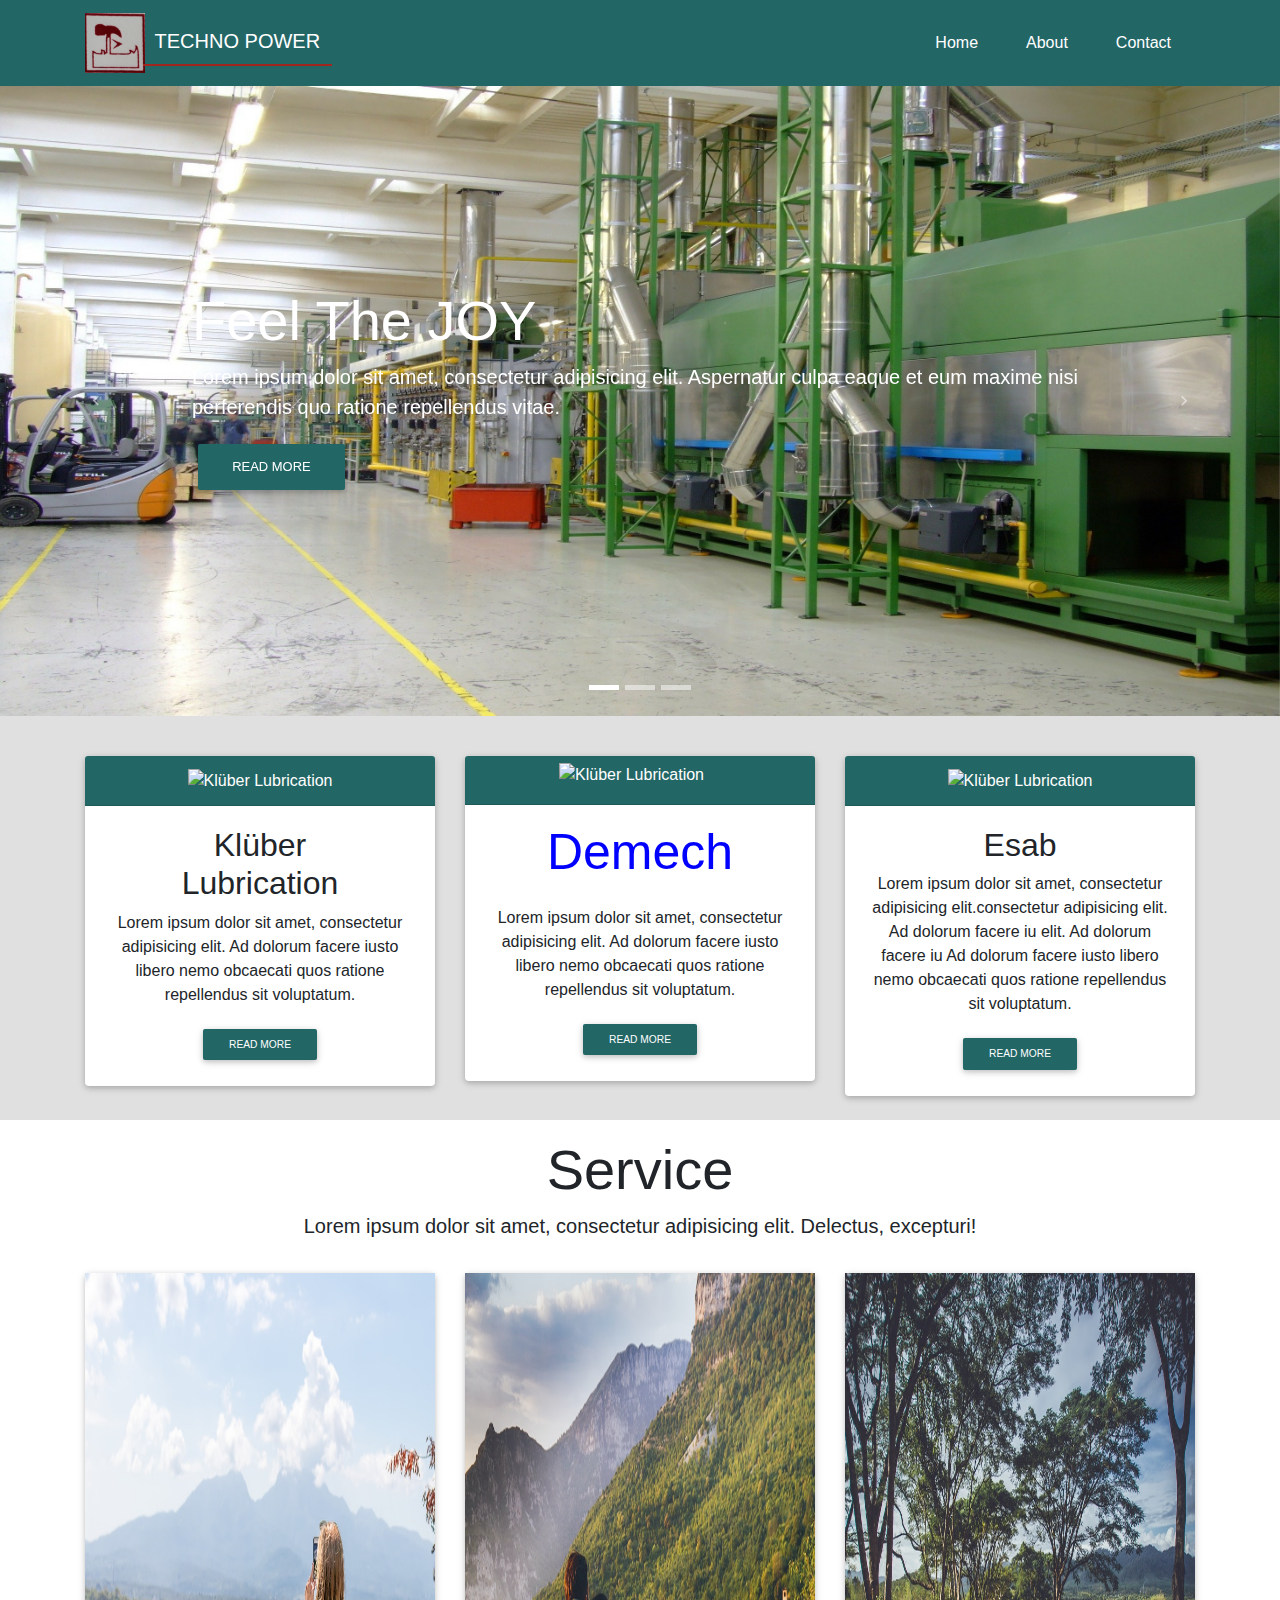
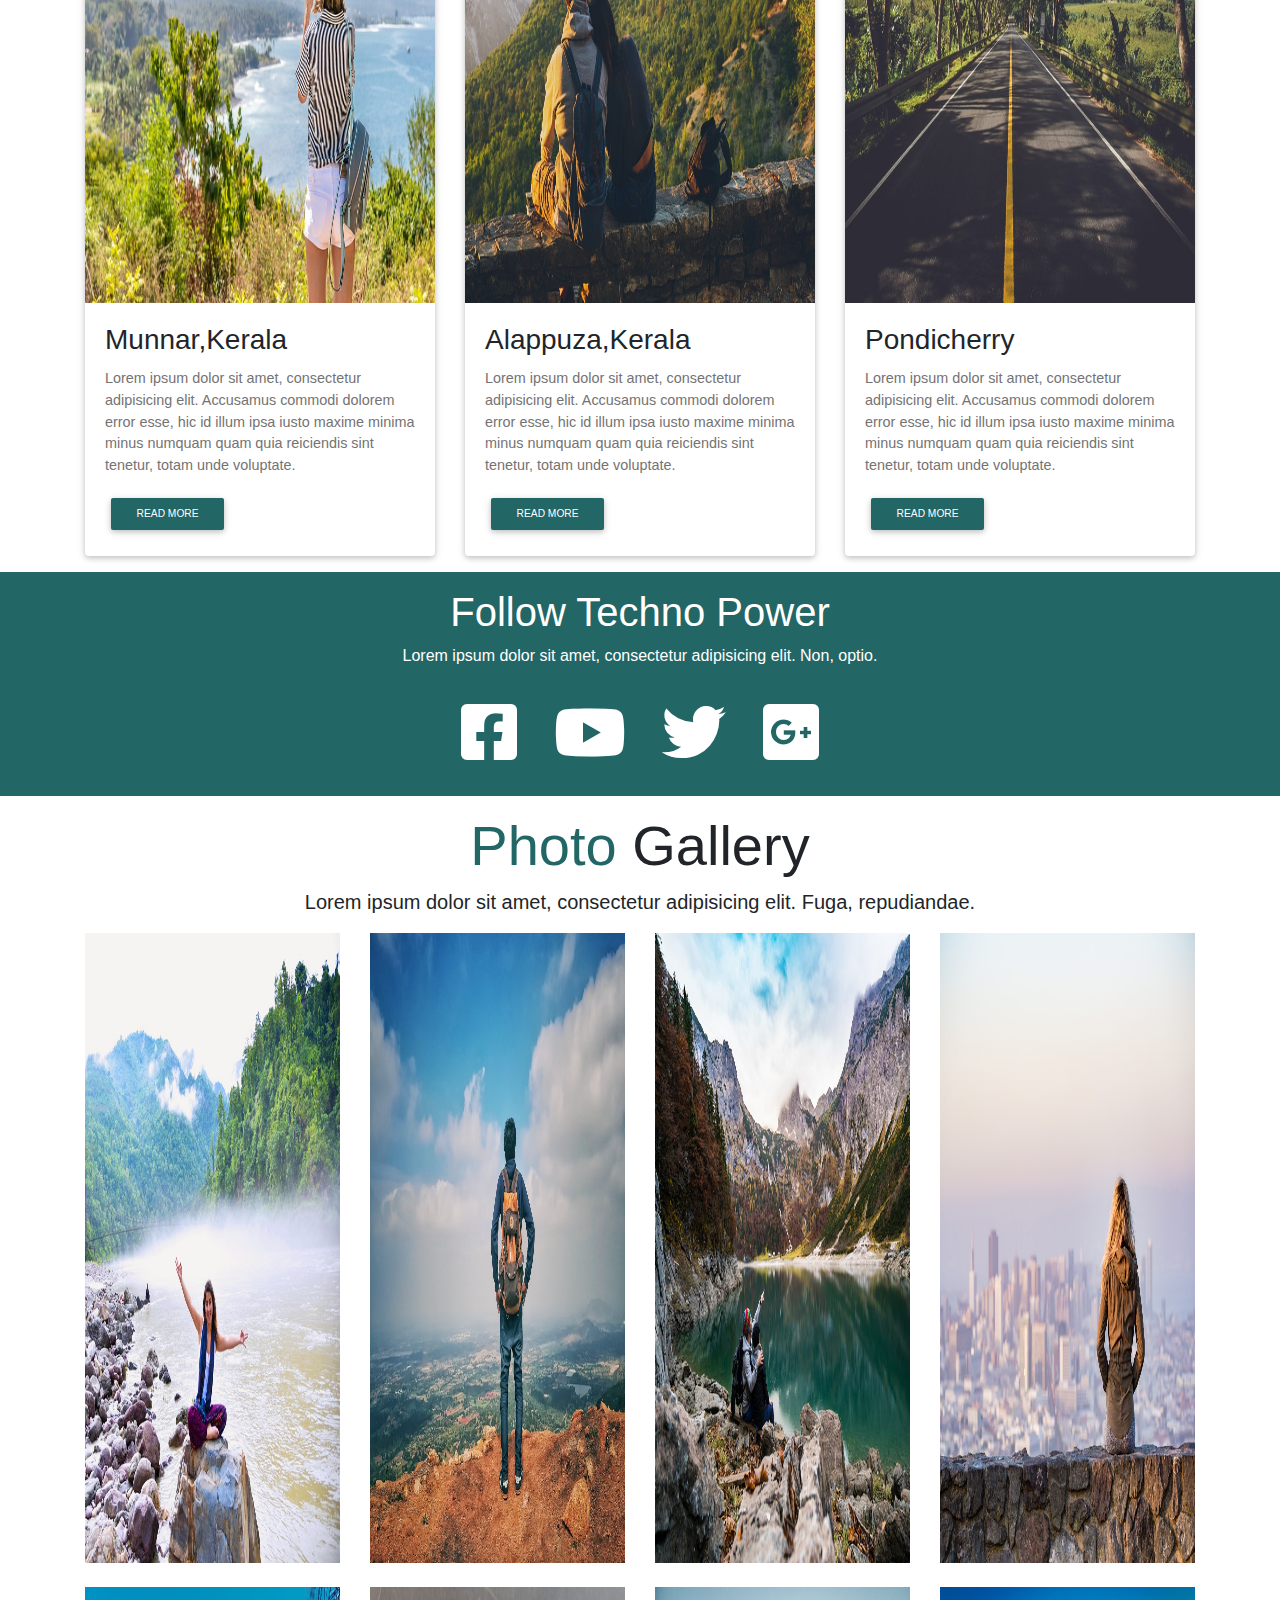
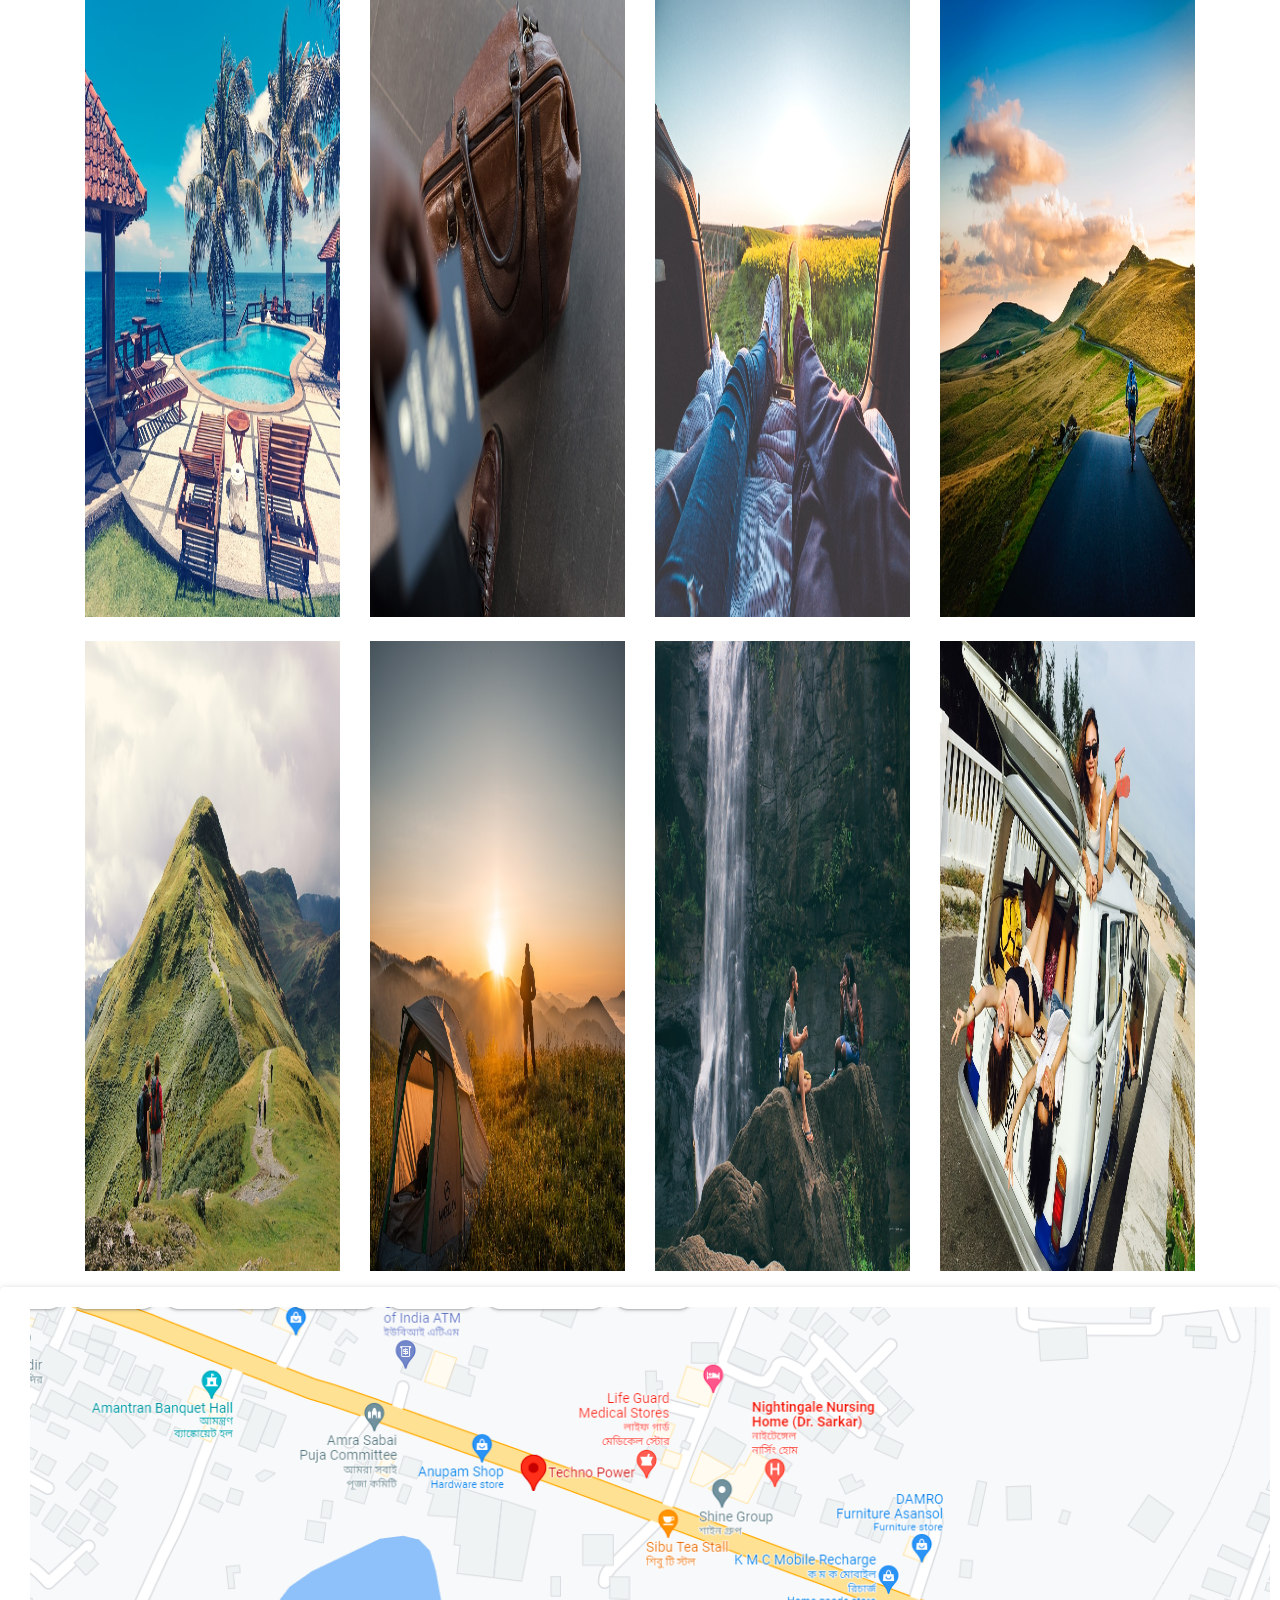
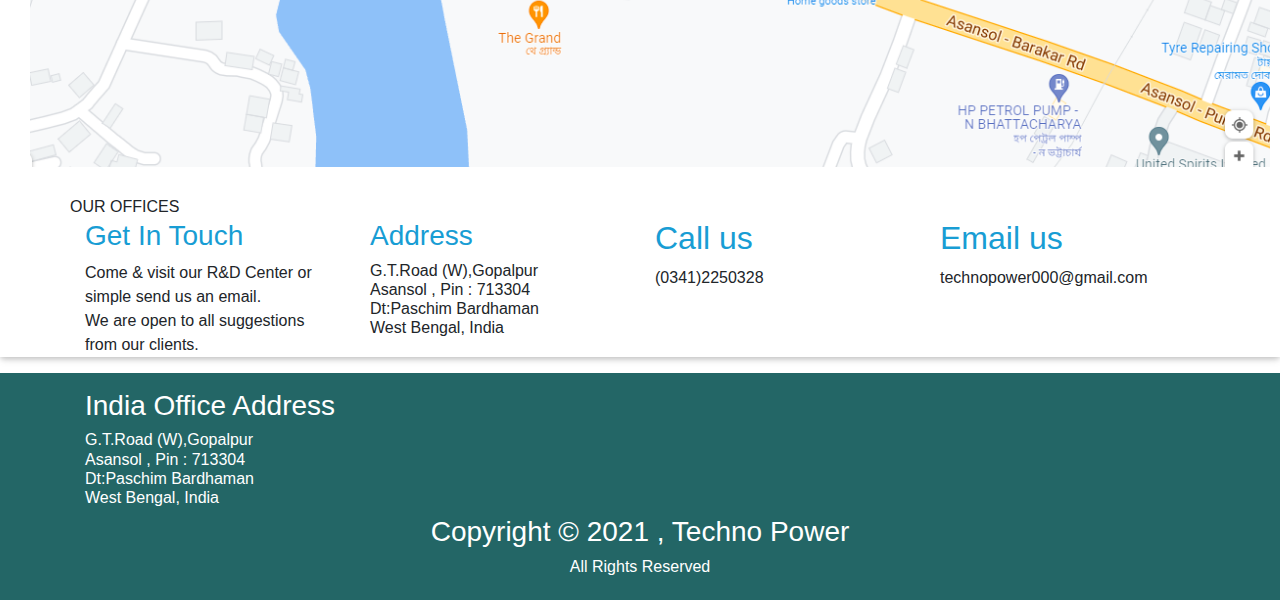
==== Travel_Yari/index.html @ 86ab818c "responsiveness" ====
<!doctype html>
<html lang="en">

<head>
    <meta charset="UTF-8">
    <meta name="viewport"
        content="width=device-width, user-scalable=no, initial-scale=1.0, maximum-scale=1.0, minimum-scale=1.0">
    <meta http-equiv="X-UA-Compatible" content="ie=edge">
    <!-- Bootstrap CSS Files -->
    <link rel="stylesheet" href="https://use.fontawesome.com/releases/v5.8.1/css/all.css">
    <link rel="stylesheet" href="bootstrap/css/font-awesome-5.8.1.css">
    <link rel="stylesheet" href="bootstrap/css/bootstrap.css">
    <link rel="stylesheet" href="bootstrap/css/mdb.css">
    <link rel="stylesheet" href="bootstrap/css/style.css">
    <title>Techno Power</title>
</head>

<body>

    <!-- Main Navbar -->
    <nav class="navbar navbar-expand-sm navbar-dark bg-teal">
        <div class="container">
             <a href="index.html" class="navbar-brand"  >
                <img src="images/LOGO1.jpg"  class="login"  style="height:60px;width:60px;" />
                <!-- <i class="fa fa-plane-departure"></i> --><spann class="inside" >  TECHNO POWER</span> </a> 

                <!-- <a href="#"  title="Login"  ><img src="images/LOGO.jpg"  class="login"  style="height:60px;width:350px;" /></a> -->
            <button class="navbar-toggler" data-toggle="collapse" data-target="#travel-navbar">
                <span class="navbar-toggler-icon"></span>
            </button>

            <div class="collapse navbar-collapse" id="travel-navbar">
                <ul class="navbar-nav ml-auto">
                    <li class="nav-item px-3">
                        <a href="index.html" class="nav-link">Home</a>
                    </li>
                    <li class="nav-item px-3">
                        <a href="aboutus/aboutus.html" class="nav-link">About</a>
                    </li>
                    <!-- <li class="nav-item px-3">
                        <a href="#places" class="nav-link">Visiting Spots</a>
                    </li>
                    <li class="nav-item px-3">
                        <a href="#gallery" class="nav-link">Gallery</a>
                    </li> -->
                    <li class="nav-item px-3">
                        <a href="contactus/contact.html" class="nav-link">Contact</a>
                    </li>
                </ul>
            </div>
        </div>
    </nav>

    <!-- Slider Section -->
    <section>
        <div class="carousel slide" id="travel-slider" data-ride="carousel">
            <ol class="carousel-indicators">
                <li data-target="#travel-slider" data-slide-to="0" class="active"></li>
                <li data-target="#travel-slider" data-slide-to="1"></li>
                <li data-target="#travel-slider" data-slide-to="2"></li>
            </ol>
            <div class="carousel-inner">
                <div class="carousel-item active" style="height:70vh;">
                    <img src="images/company-ge2e294724_1920.jpg" alt="" class=" img-fluid w-100">
                    <div class="carousel-caption text-left animated zoomIn delay-1s">
                        <h5 class="display-4">Feel The JOY</h5>
                        <p class="lead">Lorem ipsum dolor sit amet, consectetur adipisicing elit. Aspernatur culpa eaque
                            et eum maxime nisi perferendis quo ratione repellendus vitae.</p>
                        <button class="btn btn-teal">Read More</button>
                    </div>
                </div>
                <div class="carousel-item" style="height:70vh;">
                    <img src="images/digitization-gf3dc7e19a_1920.jpg" alt="" class="img-fluid w-100">
                    <div class="carousel-caption text-right animated zoomIn delay-1s">
                        <h5 class="display-4">Ultimate Destination</h5>
                        <p class="lead">Lorem ipsum dolor sit amet, consectetur adipisicing elit. Aspernatur culpa eaque
                            et eum maxime nisi perferendis quo ratione repellendus vitae.</p>
                        <button class="btn btn-teal">Read More</button>
                    </div>
                </div>
                <div class="carousel-item" style="height:70vh;">
                    <img src="images/the-laser-cuts-g1ea7061e3_1920.jpg" alt="" class="img-fluid w-100">
                    <div class="carousel-caption text-left animated zoomIn delay-1s">
                        <h5 class="display-4">Be Relaxed in Nature</h5>
                        <p class="lead">Lorem ipsum dolor sit amet, consectetur adipisicing elit. Aspernatur culpa eaque
                            et eum maxime nisi perferendis quo ratione repellendus vitae.</p>
                        <button class="btn btn-teal">Read More</button>
                    </div>
                </div>
            </div>
            <a class="carousel-control-prev" href="#travel-slider" role="button" data-slide="prev">
                <span class="carousel-control-prev-icon" aria-hidden="true"></span>
                <span class="sr-only">Previous</span>
            </a>
            <a class="carousel-control-next" href="#travel-slider" role="button" data-slide="next">
                <span class="carousel-control-next-icon" aria-hidden="true"></span>
                <span class="sr-only">Next</span>
            </a>
        </div>
    </section>

    <!-- Search Section -->
    <!-- <section id="search" class="p-3 bg-teal text-white">
        <div class="container">
            <div class="row">
                <div class="col">
                    <h5 class="display-4">Search Your Destination</h5>
                    <p class="lead">Lorem ipsum dolor sit amet, consectetur adipisicing elit. At dolorum eaque magnam molestiae nostrum officiis pariatur placeat quibusdam totam voluptatem!</p>
                    <div class="row">
                        <div class="col-md-6">
                            <form>
                                <div class="form-group">
                                    <input type="search" class="form-control" placeholder="Paris">
                                </div>
                            </form>
                        </div>
                    </div>
                </div>
            </div>
        </div>
    </section> -->
    <section class="bg-light p-4">
        <div class="container">
            <div class="row">
                <div class="col-md-4">
                    <div class="card text-center mt-3 ">

                        <div class="card-header bg-teal text-white "><img src="/images/klueber-logo.4f62eb15.svg"
                                alt="Klüber Lubrication" style="height: 100px;width: 100px;"></div>
                        <div class="card-body">

                            <p class="h2">Klüber<br>Lubrication</p>
                            <p>Lorem ipsum dolor sit amet, consectetur adipisicing elit. Ad dolorum facere iusto libero
                                nemo obcaecati quos ratione repellendus sit voluptatum.</p>
                            <button class="btn btn-teal btn-sm">Read More</button>
                        </div>
                    </div>
                </div>
                <div class="col-md-4">
                    <div class="card text-center mt-3">
                        <div class="card-header bg-teal text-white "><img src="/images/Demech-chemical-logo.png"
                                alt="Klüber Lubrication" style="height: 123px;
                            margin-top:-11px;
                            margin-left: -17px;
                            width: 100%;"></div>

                        <div class="card-body" style="margin-top: -10px;">

                            <p style="font-size: 50px;color: blue;">Demech </p>
                            <p>Lorem ipsum dolor sit amet, consectetur adipisicing elit. Ad dolorum facere iusto libero
                                nemo obcaecati quos ratione repellendus sit voluptatum.</p>

                            <a href='https://ide.geeksforgeeks.org/'>
                                <button class="btn btn-teal btn-sm">Read More</button>
                        </div>

                        </a>




                    </div>
                </div>
                <div class="col-md-4">
                    <div class="card text-center mt-3">
                        <div class="card-header bg-teal text-white "><img src="/images/logo-esab-header.png"
                                alt="Klüber Lubrication" style="height: 100px;width: 100px;"></div>

                        <div class="card-body">

                            <p class="h2">Esab</p>
                            <p>Lorem ipsum dolor sit amet, consectetur adipisicing elit.consectetur adipisicing elit. Ad
                                dolorum facere iu elit. Ad dolorum facere iu Ad dolorum facere iusto libero nemo
                                obcaecati quos ratione repellendus sit voluptatum.</p>
                            <button class="btn btn-teal btn-sm">Read More</button>
                        </div>
                    </div>
                </div>
            </div>
        </div>
    </section>

    <!-- Popular Places -->
    <section id="places" class="p-3">
        <div class="container">
            <div class="row text-center">
                <div class="col">
                    <h5 class="display-4">
                        <span></span> Service
                    </h5>
                    <p class="lead">Lorem ipsum dolor sit amet, consectetur adipisicing elit. Delectus, excepturi!</p>
                </div>
            </div>
            <div class="row">
                <div class="col-md-4">
                    <div class="card mt-3">
                        <img src="images/card_1.jpg" class="img-fluid" alt="">
                        <div class="card-body">
                            <h3 class="card-title">Munnar,Kerala</h3>
                            <p class="card-text">Lorem ipsum dolor sit amet, consectetur adipisicing elit. Accusamus
                                commodi dolorem error esse, hic id illum ipsa iusto maxime minima minus numquam quam
                                quia reiciendis sint tenetur, totam unde voluptate.</p>
                            <button class="btn btn-teal btn-sm">Read More</button>
                        </div>
                    </div>
                </div>
                <div class="col-md-4">
                    <div class="card mt-3">
                        <img src="images/card_2.jpg" class="img-fluid" alt="">
                        <div class="card-body">
                            <h3 class="card-title">Alappuza,Kerala</h3>
                            <p class="card-text">Lorem ipsum dolor sit amet, consectetur adipisicing elit. Accusamus
                                commodi dolorem error esse, hic id illum ipsa iusto maxime minima minus numquam quam
                                quia reiciendis sint tenetur, totam unde voluptate.</p>
                            <button class="btn btn-teal btn-sm">Read More</button>
                        </div>
                    </div>
                </div>
                <div class="col-md-4">
                    <div class="card mt-3">
                        <img src="images/card_3.jpg" class="img-fluid" alt="">
                        <div class="card-body">
                            <h3 class="card-title">Pondicherry</h3>
                            <p class="card-text">Lorem ipsum dolor sit amet, consectetur adipisicing elit. Accusamus
                                commodi dolorem error esse, hic id illum ipsa iusto maxime minima minus numquam quam
                                quia reiciendis sint tenetur, totam unde voluptate.</p>
                            <button class="btn btn-teal btn-sm">Read More</button>
                        </div>
                    </div>
                </div>
            </div>
            <!-- <div class="row mt-3">
                <div class="col text-center">
                    <button class="btn btn-dark btn-lg">
                        <i class="fa fa-play mr-2"></i> Start Booking
                    </button>
                </div>
            </div> -->
        </div>
    </section>

    <!-- Social Icons -->
    <section class="p-3 bg-teal text-white text-center">
        <div class="container">
            <div class="row">
                <div class="col">
                    <h1>Follow Techno Power</h1>
                    <p>Lorem ipsum dolor sit amet, consectetur adipisicing elit. Non, optio.</p>
                    <i class="fab fa-facebook-square fa-4x m-3"></i>
                    <i class="fab fa-youtube fa-4x m-3"></i>
                    <i class="fab fa-twitter fa-4x m-3"></i>
                    <i class="fab fa-google-plus-square fa-4x m-3"></i>
                </div>
            </div>
        </div>
    </section>

    <!-- Gallery Section -->
    <section id="gallery" class="p-3">
        <div class="container">
            <div class="row text-center">
                <div class="col">
                    <h5 class="display-4">
                        <span class="text-teal">Photo</span> Gallery
                    </h5>
                    <p class="lead">Lorem ipsum dolor sit amet, consectetur adipisicing elit. Fuga, repudiandae.</p>
                </div>
            </div>
            <div class="row">
                <div class="col-md-3">
                    <img src="images/gallery_1.jpg" class="img-fluid" alt="">
                </div>
                <div class="col-md-3">
                    <img src="images/gallery_2.jpg" class="img-fluid" alt="">
                </div>
                <div class="col-md-3">
                    <img src="images/gallery_3.jpg" class="img-fluid" alt="">
                </div>
                <div class="col-md-3">
                    <img src="images/gallery_4.jpg" class="img-fluid" alt="">
                </div>
            </div>
            <div class="row mt-4">
                <div class="col-md-3">
                    <img src="images/gallery_5.jpg" class="img-fluid" alt="">
                </div>
                <div class="col-md-3">
                    <img src="images/gallery_6.jpg" class="img-fluid" alt="">
                </div>
                <div class="col-md-3">
                    <img src="images/gallery_7.jpg" class="img-fluid" alt="">
                </div>
                <div class="col-md-3">
                    <img src="images/gallery_8.jpg" class="img-fluid" alt="">
                </div>
            </div>
            <div class="row mt-4">
                <div class="col-md-3">
                    <img src="images/gallery_9.jpg" class="img-fluid" alt="">
                </div>
                <div class="col-md-3">
                    <img src="images/gallery_10.jpg" class="img-fluid" alt="">
                </div>
                <div class="col-md-3">
                    <img src="images/gallery_11.jpg" class="img-fluid" alt="">
                </div>
                <div class="col-md-3">
                    <img src="images/gallery_12.jpg" class="img-fluid" alt="">
                </div>
            </div>
        </div>
    </section>

    <!-- Contact Section -->
    <section id="contact" class="">
        <div class="container-fluid">
            <div class="row">

                <div class="card ">
                    <div class="card-body  text-center text-white">
                        <a href="https://goo.gl/maps/HJmSUpwP5rfKTjWS9" target="_blank" title="wen-map">
                            <img src="images/upmap.png" alt="" style="width: 100%;height:auto;margin-left: 10px;">
                        </a>
                    </div>
                     <div style="background-color: white;width: 100%;">
                      <div class="container">
                            <div class="row mt-2">
                                OUR OFFICES
                            </div>
                            <div class="row">
                                <div class="col-md-3">
                                    <h3 style="color: #189dd4;">Get In Touch</h3>
                                    Come & visit our R&D Center or simple send us an email.<br> We are open to all
                                    suggestions from our clients.
                                </div>
                                <div class="col-md-3">
                                  <h3 style="color: #189dd4;"> Address</h3>
                                    <h6>G.T.Road (W),Gopalpur<br>Asansol , Pin : 713304<br>Dt:Paschim Bardhaman<br>West
                                        Bengal, India
                                    </h6>
                                </div>
                                <div class="col-md-3">
                                    <h2 style="color: #189dd4;">Call us</h2>
                                    (0341)2250328
                                </div>
                                <div class="col-md-3">
                                    <h2 style="color: #189dd4;"> Email us</h2>
                                    technopower000@gmail.com
                                </div>
                            </div>
                        </div>
                    </div>
                </div>
                <!-- <ul class="list-group">
                        <li class="list-group-item">
                            <h3>Location</h3>
                        </li>
                        <li class="list-group-item">
                            Travel Yari Pvt Ltd
                        </li>
                        <li class="list-group-item">
                            Jubilee Hills , Hyderabad
                        </li>
                        <li class="list-group-item">
                            Telangana , India
                        </li>
                    </ul> -->

                <!-- <div class="col-md-6">
                    <div class="card mt-3">
                        <div class="card-header bg-teal text-white text-center">
                            <h3>Contact Us</h3>
                        </div>
                        <div class="card-body bg-light">
                            <form>
                                <div class="form-group">
                                    <input type="text" class="form-control" placeholder="Name">
                                </div>
                                <div class="form-group">
                                    <input type="email" class="form-control" placeholder="Email">
                                </div>
                                <div class="form-group">
                                    <input type="number" class="form-control" placeholder="Mobile Number">
                                </div>
                                <div class="form-group">
                                    <input type="text" class="form-control" placeholder="Loved Destination">
                                </div>
                                <div class="form-group">
                                    <textarea class="form-control" rows="5" placeholder="Your Description"></textarea>
                                </div>
                            </form>
                        </div>
                    </div>
                </div> -->
            </div>
        </div>
    </section>

    <!-- Main Footer -->
    <footer class="p-3 mt-3 bg-teal text-white text-center">
        <div class="container">
            <div class="row text-left">
                <div class="col">
                    <h3>India Office Address</h3>
                    <h6>G.T.Road (W),Gopalpur<br>Asansol , Pin : 713304<br>Dt:Paschim Bardhaman<br>West Bengal, India
                    </h6>
                </div>
            </div>
            <div class="row">
                <div class="col">
                    <h3 class="companyId">Copyright &copy; 2021 , Techno Power</h3>
                    <h6>All Rights Reserved</h6>
                </div>
            </div>
        </div>
    </footer>

    <!-- Bootstrap Js files -->
    <script src="bootstrap/js/jquery.js"></script>
    <script src="bootstrap/js/popper.min.js"></script>
    <script src="bootstrap/js/bootstrap.js"></script>
    <script src="bootstrap/js/mdb.js"></script>
    <script>
        $('.carousel').carousel({
            interval: 3000,
            pause: 'hover'
        });
    </script>
</body>

</html>
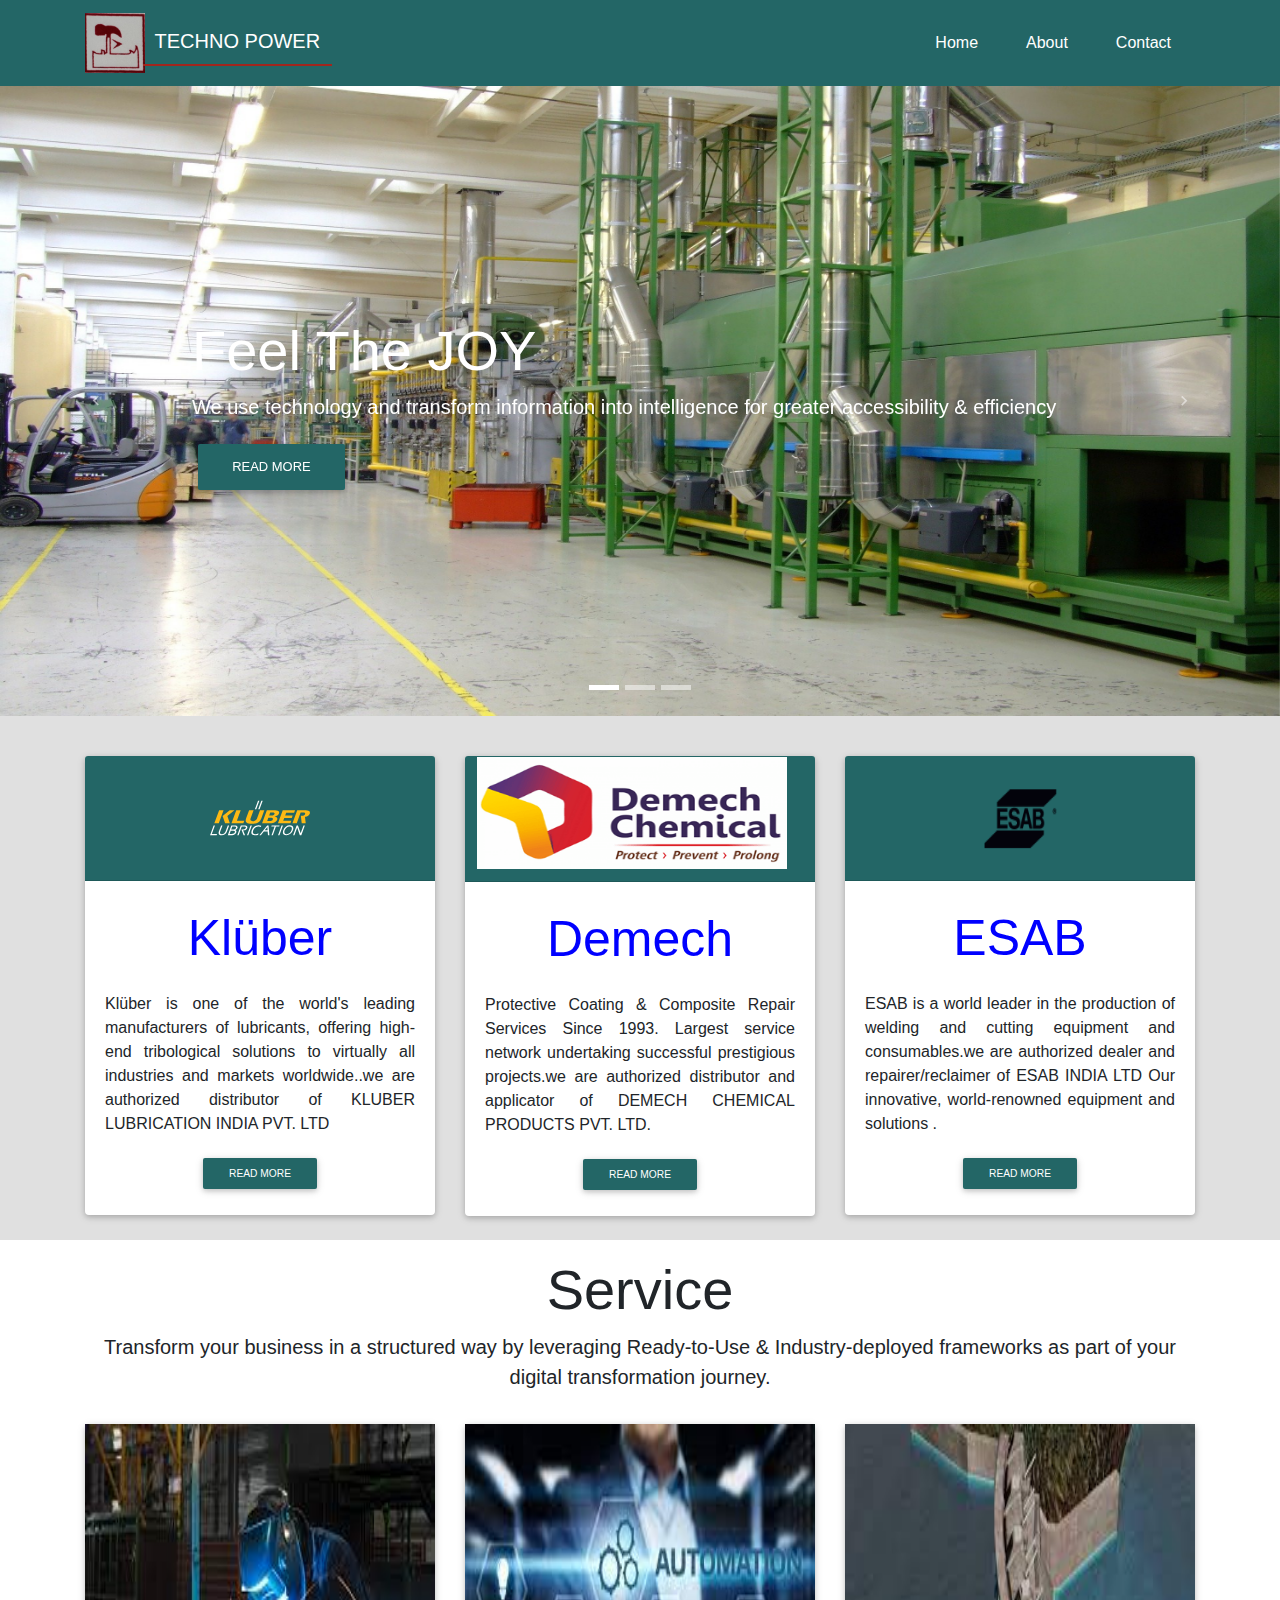
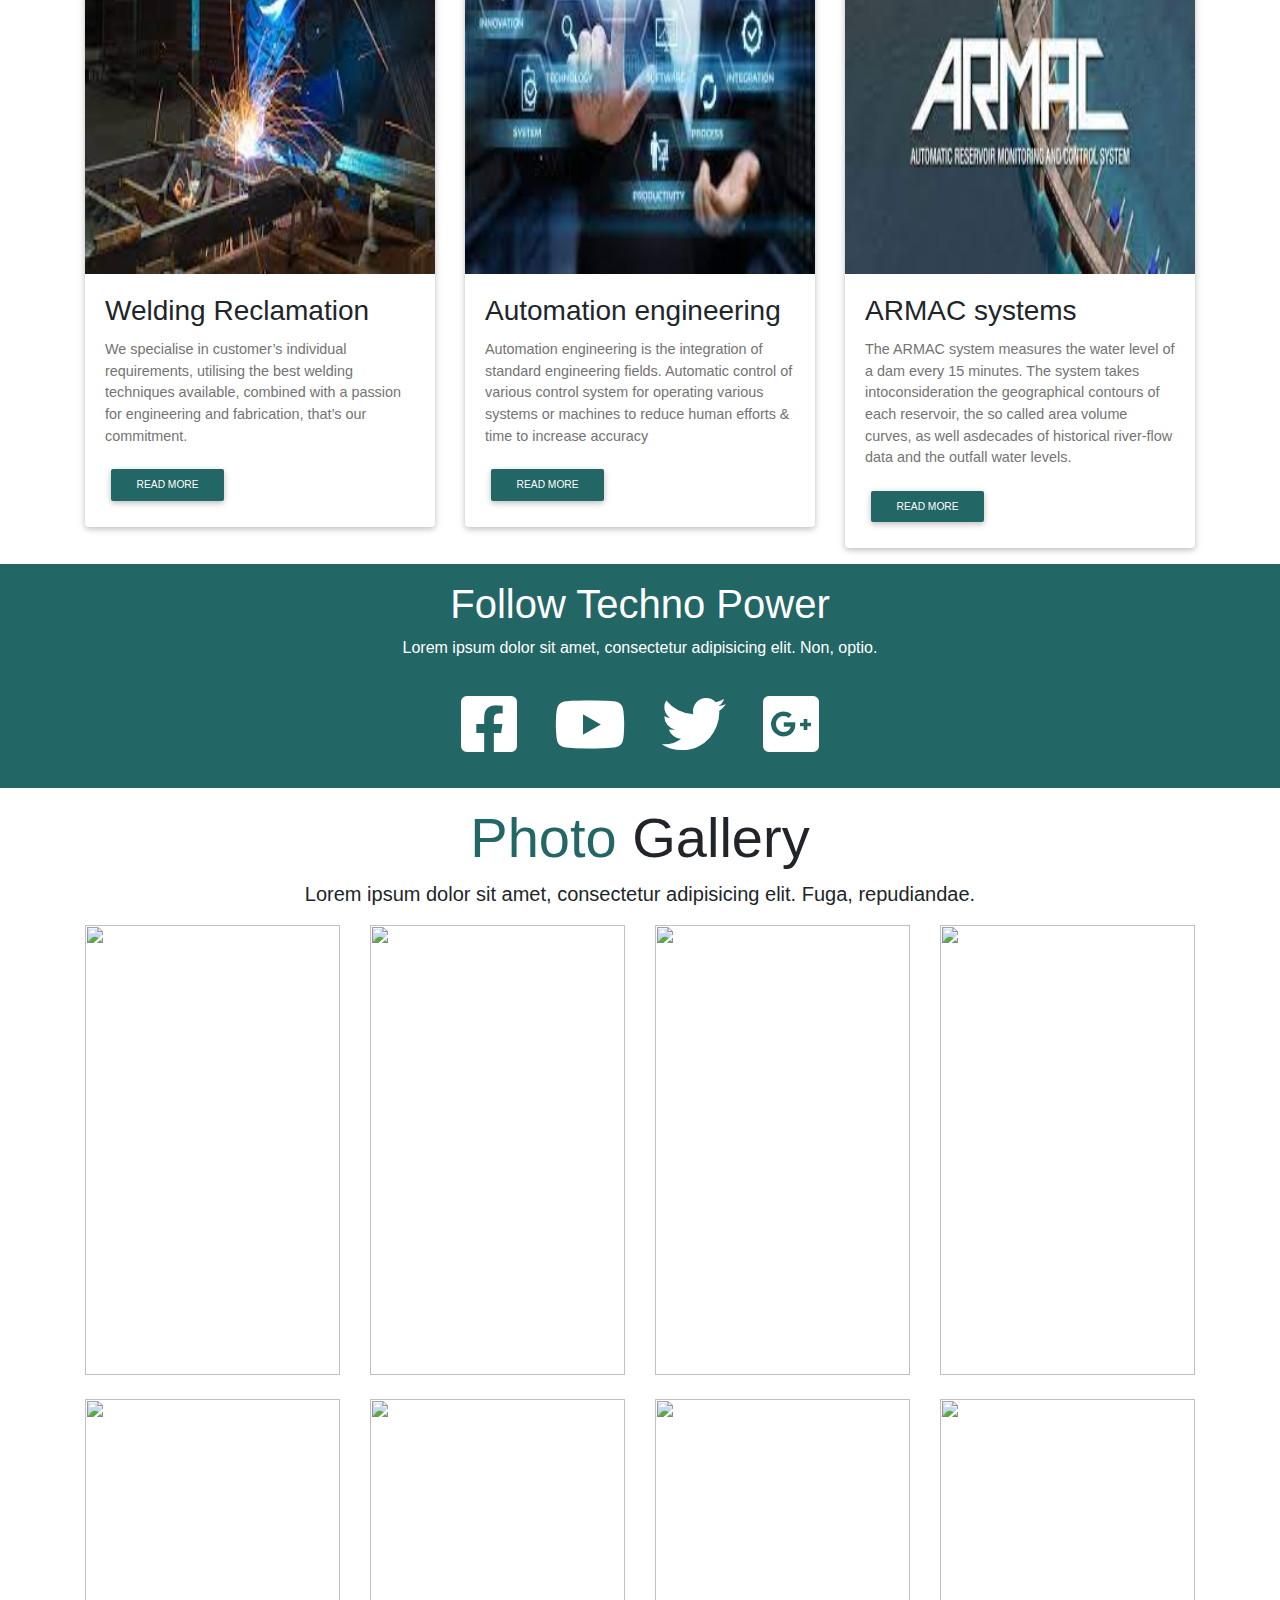
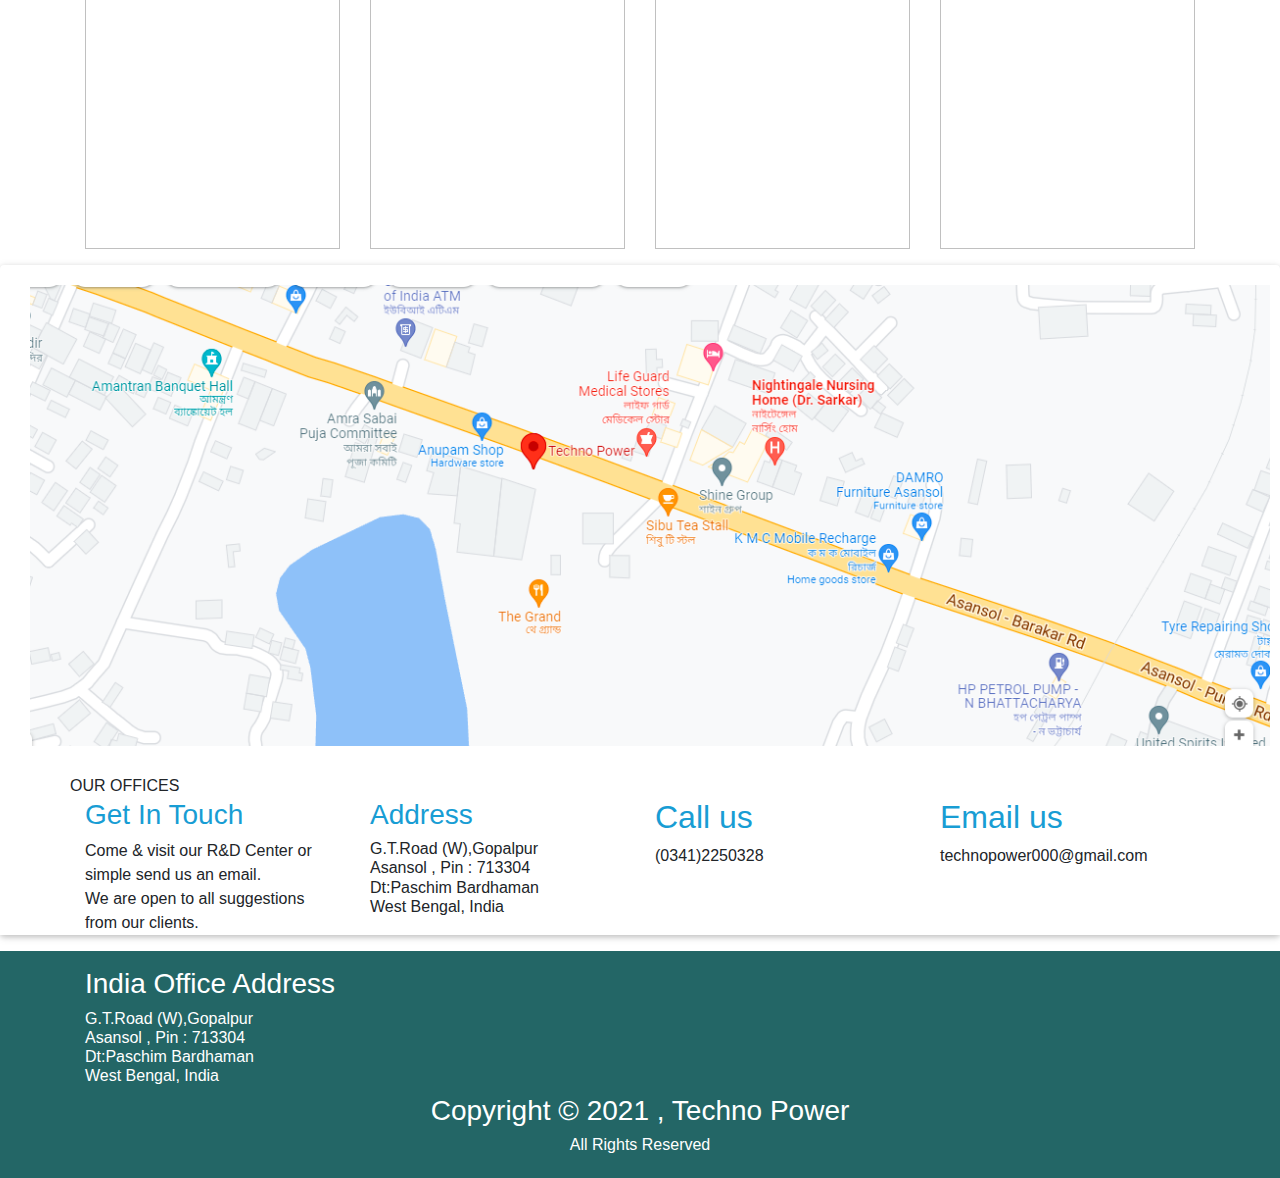
==== commit bbbac4a7: "responsiveness" ====
--- a/Travel_Yari/index.html
+++ b/Travel_Yari/index.html
@@ -64,8 +64,7 @@
                     <img src="images/company-ge2e294724_1920.jpg" alt="" class=" img-fluid w-100">
                     <div class="carousel-caption text-left animated zoomIn delay-1s">
                         <h5 class="display-4">Feel The JOY</h5>
-                        <p class="lead">Lorem ipsum dolor sit amet, consectetur adipisicing elit. Aspernatur culpa eaque
-                            et eum maxime nisi perferendis quo ratione repellendus vitae.</p>
+                        <p class="lead">We use technology and transform information into intelligence for greater accessibility & efficiency</p>
                         <button class="btn btn-teal">Read More</button>
                     </div>
                 </div>
@@ -73,8 +72,7 @@
                     <img src="images/digitization-gf3dc7e19a_1920.jpg" alt="" class="img-fluid w-100">
                     <div class="carousel-caption text-right animated zoomIn delay-1s">
                         <h5 class="display-4">Ultimate Destination</h5>
-                        <p class="lead">Lorem ipsum dolor sit amet, consectetur adipisicing elit. Aspernatur culpa eaque
-                            et eum maxime nisi perferendis quo ratione repellendus vitae.</p>
+                        <p class="lead">We use technology and transform information into intelligence for greater accessibility & efficiency</p>
                         <button class="btn btn-teal">Read More</button>
                     </div>
                 </div>
@@ -82,8 +80,7 @@
                     <img src="images/the-laser-cuts-g1ea7061e3_1920.jpg" alt="" class="img-fluid w-100">
                     <div class="carousel-caption text-left animated zoomIn delay-1s">
                         <h5 class="display-4">Be Relaxed in Nature</h5>
-                        <p class="lead">Lorem ipsum dolor sit amet, consectetur adipisicing elit. Aspernatur culpa eaque
-                            et eum maxime nisi perferendis quo ratione repellendus vitae.</p>
+                        <p class="lead">We use technology and transform information into intelligence for greater accessibility & efficiency</p>
                         <button class="btn btn-teal">Read More</button>
                     </div>
                 </div>
@@ -125,55 +122,48 @@
                 <div class="col-md-4">
                     <div class="card text-center mt-3 ">
 
-                        <div class="card-header bg-teal text-white "><img src="/images/klueber-logo.4f62eb15.svg"
+                        <div class="card-header bg-teal text-white "><img src="images/klueber-logo.4f62eb15.svg"
                                 alt="Klüber Lubrication" style="height: 100px;width: 100px;"></div>
-                        <div class="card-body">
-
-                            <p class="h2">Klüber<br>Lubrication</p>
-                            <p>Lorem ipsum dolor sit amet, consectetur adipisicing elit. Ad dolorum facere iusto libero
-                                nemo obcaecati quos ratione repellendus sit voluptatum.</p>
-                            <button class="btn btn-teal btn-sm">Read More</button>
-                        </div>
+                                <div class="card-body" style="margin-top: 0px;">
+                                    <p style="font-size: 50px;color: blue;">Klüber </p>
+                                    <p style="text-align: justify;">Klüber is one of the world's leading manufacturers of  lubricants, offering high-end tribological solutions to virtually all industries and markets worldwide..we are authorized distributor of KLUBER LUBRICATION INDIA PVT. LTD </p>
+                                 <a href='https://www.klueber.com/in/en/'>
+                                        <button class="btn btn-teal btn-sm">Read More</button>
+                                </div>
+                                </a>
                     </div>
                 </div>
                 <div class="col-md-4">
                     <div class="card text-center mt-3">
-                        <div class="card-header bg-teal text-white "><img src="/images/Demech-chemical-logo.png"
-                                alt="Klüber Lubrication" style="height: 123px;
+                        <div class="card-header bg-teal text-white "><img src="images/Demech.png"
+                                alt="Klüber Lubrication" style="height: 112px;
                             margin-top:-11px;
                             margin-left: -17px;
                             width: 100%;"></div>
-
-                        <div class="card-body" style="margin-top: -10px;">
-
+                        <div class="card-body" style="margin-top: 0px;">
                             <p style="font-size: 50px;color: blue;">Demech </p>
-                            <p>Lorem ipsum dolor sit amet, consectetur adipisicing elit. Ad dolorum facere iusto libero
-                                nemo obcaecati quos ratione repellendus sit voluptatum.</p>
-
-                            <a href='https://ide.geeksforgeeks.org/'>
+                            <p style="text-align: justify;">Protective Coating & Composite Repair Services Since 1993.
+                                Largest service network undertaking successful prestigious projects.we are authorized distributor and applicator of DEMECH CHEMICAL PRODUCTS PVT. LTD. 
+                                </p>
+                         <a href='https://www.demechchemical.com/'>
                                 <button class="btn btn-teal btn-sm">Read More</button>
                         </div>
-
                         </a>
-
-
-
-
                     </div>
                 </div>
                 <div class="col-md-4">
                     <div class="card text-center mt-3">
-                        <div class="card-header bg-teal text-white "><img src="/images/logo-esab-header.png"
+                        <div class="card-header bg-teal text-white "><img src="images/logo-esab-header.png"
                                 alt="Klüber Lubrication" style="height: 100px;width: 100px;"></div>
 
-                        <div class="card-body">
-
-                            <p class="h2">Esab</p>
-                            <p>Lorem ipsum dolor sit amet, consectetur adipisicing elit.consectetur adipisicing elit. Ad
-                                dolorum facere iu elit. Ad dolorum facere iu Ad dolorum facere iusto libero nemo
-                                obcaecati quos ratione repellendus sit voluptatum.</p>
-                            <button class="btn btn-teal btn-sm">Read More</button>
-                        </div>
+                                <div class="card-body" style="margin-top: 0px;">
+                                    <p style="font-size: 50px;color: blue;">ESAB </p>
+                                    <p style="text-align: justify;">ESAB is a world leader in the production of welding and cutting equipment and consumables.we are authorized dealer and  repairer/reclaimer of ESAB INDIA LTD
+                                         Our innovative, world-renowned equipment and solutions .</p>
+                                 <a href='https://www.esabindia.com/in/en/index.cfm' alt="">
+                                        <button class="btn btn-teal btn-sm">Read More</button>
+                                </div>
+                                </a>
                     </div>
                 </div>
             </div>
@@ -188,42 +178,36 @@
                     <h5 class="display-4">
                         <span></span> Service
                     </h5>
-                    <p class="lead">Lorem ipsum dolor sit amet, consectetur adipisicing elit. Delectus, excepturi!</p>
+                    <p class="lead">Transform your business in a structured way by leveraging Ready-to-Use & Industry-deployed frameworks as part of your digital transformation journey.</p>
                 </div>
             </div>
             <div class="row">
                 <div class="col-md-4">
                     <div class="card mt-3">
-                        <img src="images/card_1.jpg" class="img-fluid" alt="">
+                        <img src="images/service1.jpg" style="height: 50vh;width: 100%;" alt="">
                         <div class="card-body">
-                            <h3 class="card-title">Munnar,Kerala</h3>
-                            <p class="card-text">Lorem ipsum dolor sit amet, consectetur adipisicing elit. Accusamus
-                                commodi dolorem error esse, hic id illum ipsa iusto maxime minima minus numquam quam
-                                quia reiciendis sint tenetur, totam unde voluptate.</p>
+                            <h3 class="card-title">Welding Reclamation </h3>
+                            <p class="card-text">We specialise in customer’s individual requirements, utilising the best welding techniques available, combined with a passion for engineering and fabrication, that’s our commitment.</p>
                             <button class="btn btn-teal btn-sm">Read More</button>
                         </div>
                     </div>
                 </div>
                 <div class="col-md-4">
                     <div class="card mt-3">
-                        <img src="images/card_2.jpg" class="img-fluid" alt="">
+                        <img src="images/service2.jpg"   style="height: 50vh;width: 100%;" alt="">
                         <div class="card-body">
-                            <h3 class="card-title">Alappuza,Kerala</h3>
-                            <p class="card-text">Lorem ipsum dolor sit amet, consectetur adipisicing elit. Accusamus
-                                commodi dolorem error esse, hic id illum ipsa iusto maxime minima minus numquam quam
-                                quia reiciendis sint tenetur, totam unde voluptate.</p>
+                            <h3 class="card-title">Automation engineering</h3>
+                            <p class="card-text">Automation engineering is the integration of standard engineering fields. Automatic control of various control system for operating various systems or machines to reduce human efforts & time to increase accuracy</p>
                             <button class="btn btn-teal btn-sm">Read More</button>
                         </div>
                     </div>
                 </div>
                 <div class="col-md-4">
                     <div class="card mt-3">
-                        <img src="images/card_3.jpg" class="img-fluid" alt="">
+                        <img src="images/service3.jpg"   style="height: 50vh;width: 100%;" alt="">
                         <div class="card-body">
-                            <h3 class="card-title">Pondicherry</h3>
-                            <p class="card-text">Lorem ipsum dolor sit amet, consectetur adipisicing elit. Accusamus
-                                commodi dolorem error esse, hic id illum ipsa iusto maxime minima minus numquam quam
-                                quia reiciendis sint tenetur, totam unde voluptate.</p>
+                            <h3 class="card-title">ARMAC systems </h3>
+                            <p class="card-text">The ARMAC system measures the water level of a dam every 15 minutes. The system takes intoconsideration the geographical contours of each reservoir, the so called area volume curves, as well asdecades of historical river-flow data and the outfall water levels.</p>
                             <button class="btn btn-teal btn-sm">Read More</button>
                         </div>
                     </div>
@@ -268,33 +252,34 @@
             </div>
             <div class="row">
                 <div class="col-md-3">
-                    <img src="images/gallery_1.jpg" class="img-fluid" alt="">
-                </div>
-                <div class="col-md-3">
-                    <img src="images/gallery_2.jpg" class="img-fluid" alt="">
-                </div>
-                <div class="col-md-3">
-                    <img src="images/gallery_3.jpg" class="img-fluid" alt="">
-                </div>
-                <div class="col-md-3">
-                    <img src="images/gallery_4.jpg" class="img-fluid" alt="">
+                    <img src="images/pic1.jpg" class="img-fluid" style="height: 50vh;width: 100%;"alt="">
+                </div>
+                <div class="col-md-3">
+                    <img src="images/pic2.jpg" class="img-fluid"  style="height: 50vh;width:100%" alt="">
+                </div>
+                <div class="col-md-3">
+                    <img src="images/pic3.jpg" class="img-fluid" style="height: 50vh;width: 100%;"  alt="">
+                </div>
+                <div class="col-md-3">
+                    <img src="images/pic4.jpg" class="img-fluid" style="height: 50vh;width: 100%;"  alt="">
                 </div>
             </div>
             <div class="row mt-4">
                 <div class="col-md-3">
-                    <img src="images/gallery_5.jpg" class="img-fluid" alt="">
-                </div>
-                <div class="col-md-3">
-                    <img src="images/gallery_6.jpg" class="img-fluid" alt="">
-                </div>
-                <div class="col-md-3">
-                    <img src="images/gallery_7.jpg" class="img-fluid" alt="">
-                </div>
-                <div class="col-md-3">
-                    <img src="images/gallery_8.jpg" class="img-fluid" alt="">
-                </div>
-            </div>
-            <div class="row mt-4">
+                    <img src="images/pic5.jpg" class="img-fluid"  style="height: 50vh;width:100%" alt="">
+                </div>
+                <div class="col-md-3">
+                    <img src="images/pic3.jpg" class="img-fluid" style="height: 50vh;width: 100%;"  alt="">
+                </div>
+                <div class="col-md-3">
+                    <img src="images/pic4.jpg" class="img-fluid" style="height: 50vh;width: 100%;"  alt="">
+                </div>
+                <div class="col-md-3">
+                    <img src="images/pic3.jpg" class="img-fluid" style="height: 50vh;width: 100%;"  alt="">
+                </div>
+                
+            </div>
+            <!-- <div class="row mt-4">
                 <div class="col-md-3">
                     <img src="images/gallery_9.jpg" class="img-fluid" alt="">
                 </div>
@@ -307,7 +292,7 @@
                 <div class="col-md-3">
                     <img src="images/gallery_12.jpg" class="img-fluid" alt="">
                 </div>
-            </div>
+            </div> -->
         </div>
     </section>
 
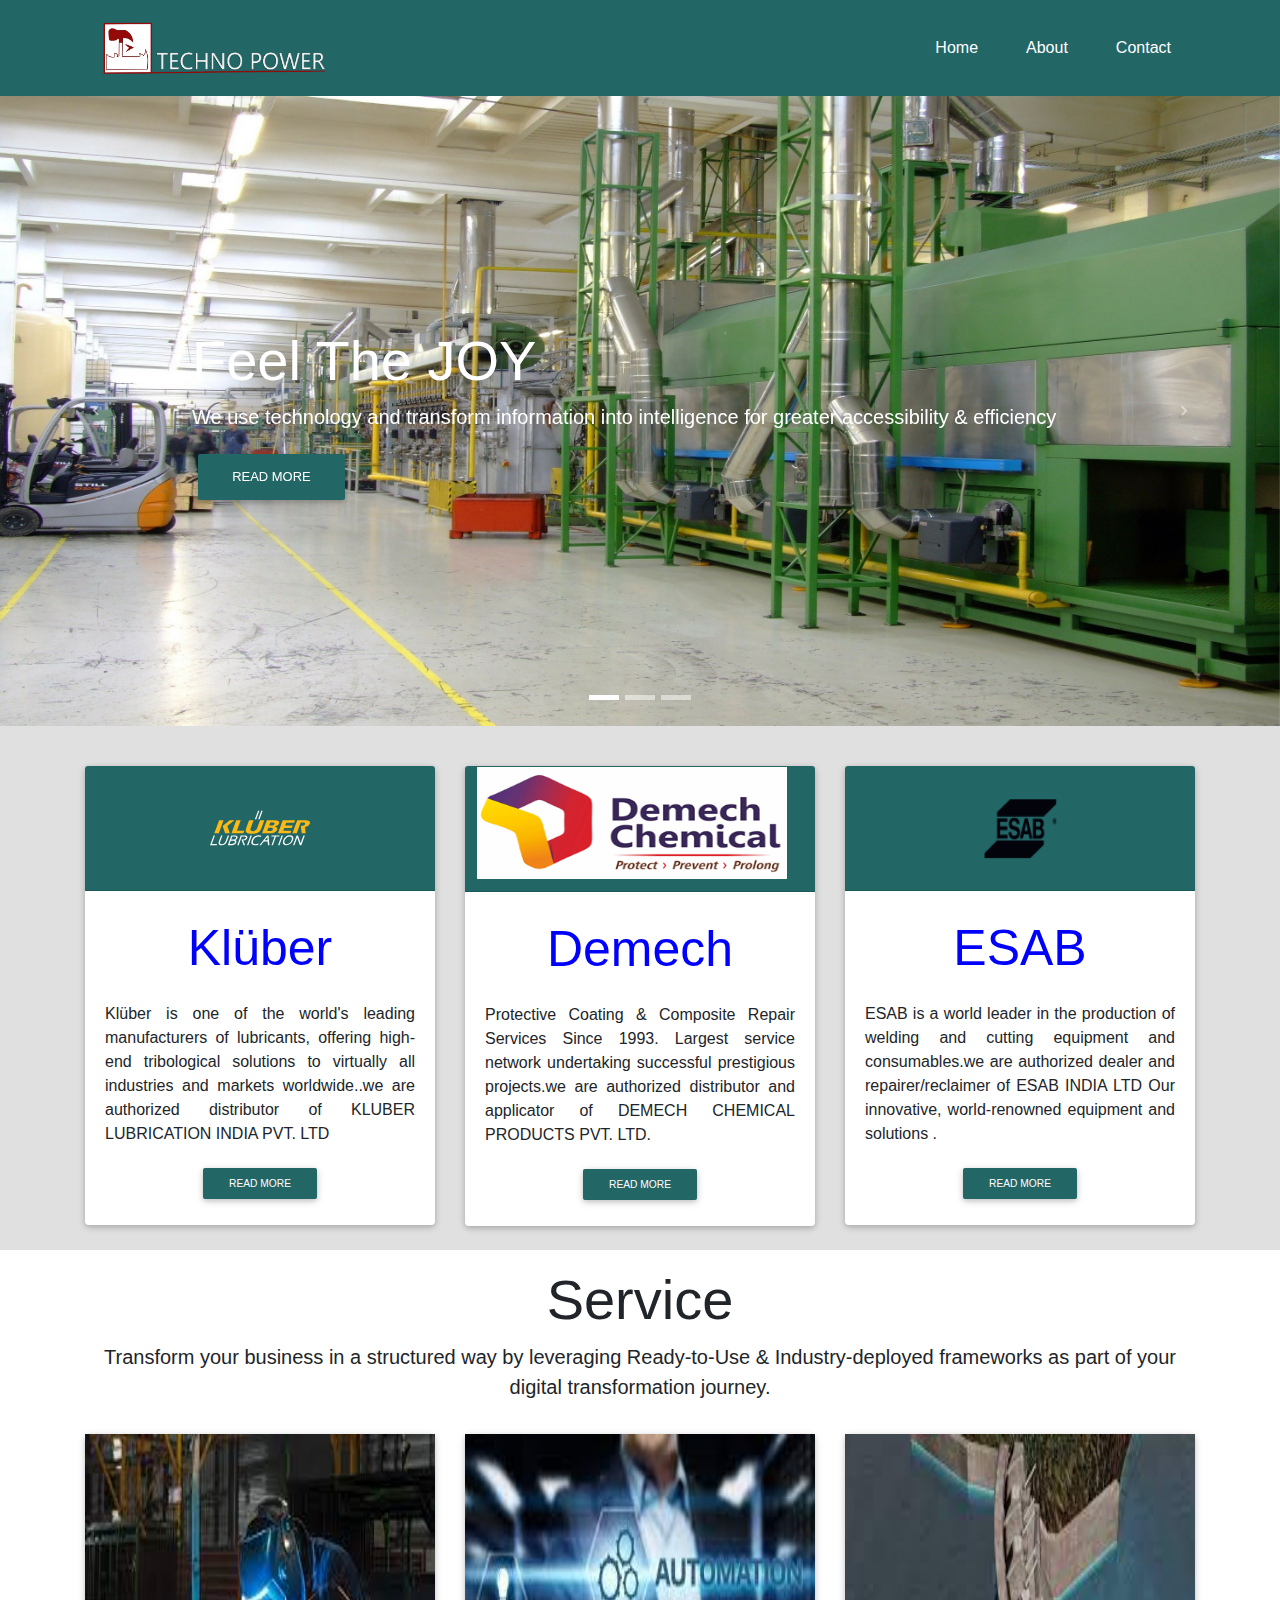
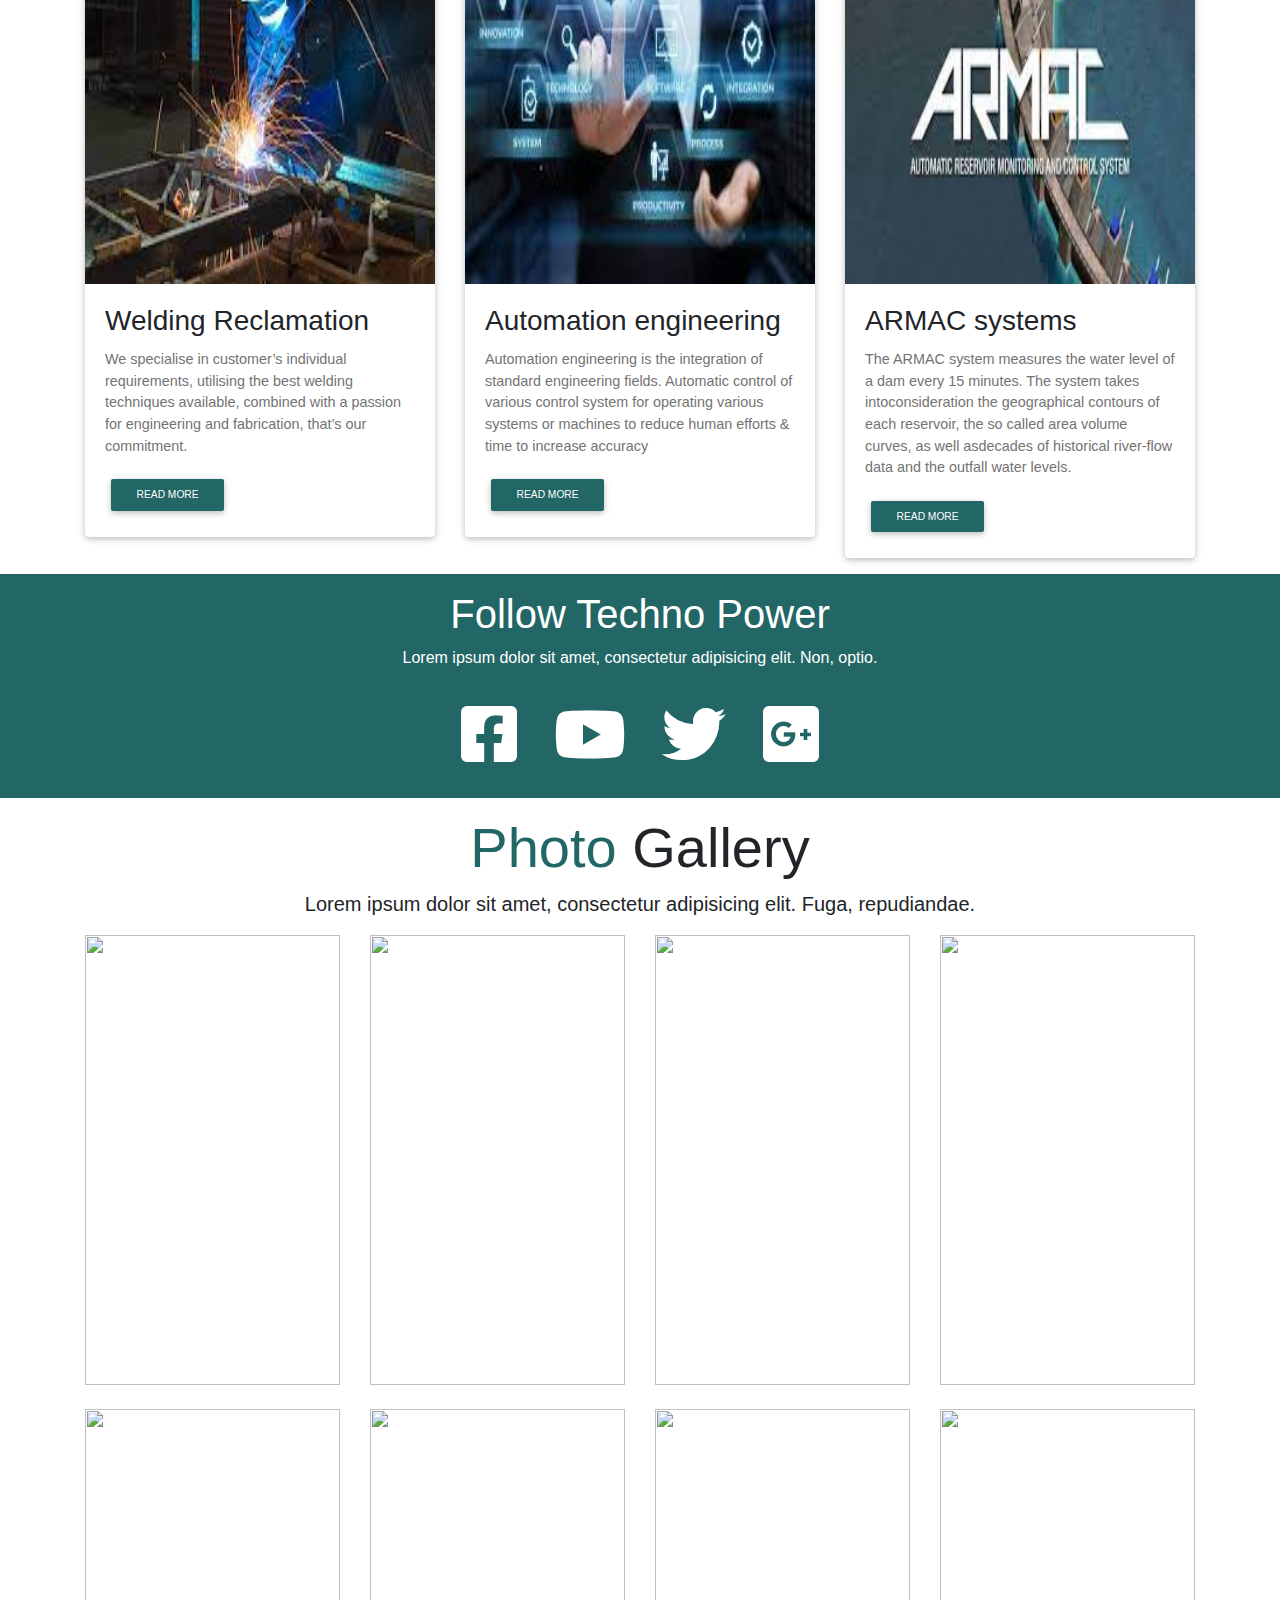
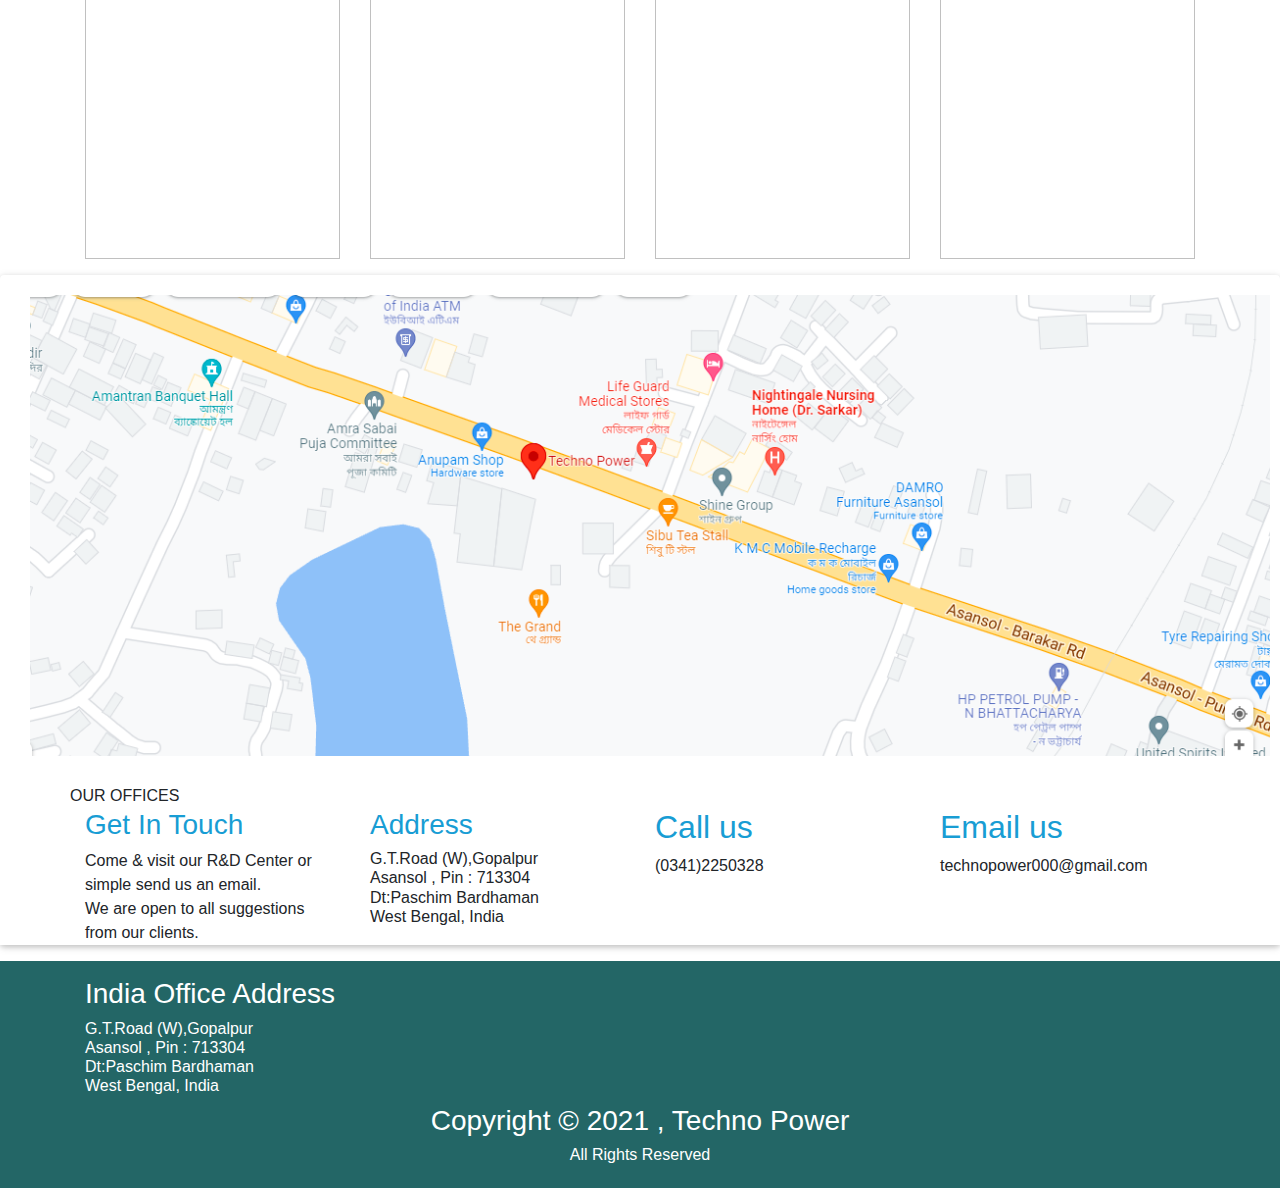
==== commit ec969f90: "demo" ====
--- a/Travel_Yari/index.html
+++ b/Travel_Yari/index.html
@@ -21,8 +21,8 @@
     <nav class="navbar navbar-expand-sm navbar-dark bg-teal">
         <div class="container">
              <a href="index.html" class="navbar-brand"  >
-                <img src="images/LOGO1.jpg"  class="login"  style="height:60px;width:60px;" />
-                <!-- <i class="fa fa-plane-departure"></i> --><spann class="inside" >  TECHNO POWER</span> </a> 
+                <img src="images/logo321.png"   style="height:70px;width:260px;" />
+                <!-- <i class="fa fa-plane-departure"></i> --> </a> 
 
                 <!-- <a href="#"  title="Login"  ><img src="images/LOGO.jpg"  class="login"  style="height:60px;width:350px;" /></a> -->
             <button class="navbar-toggler" data-toggle="collapse" data-target="#travel-navbar">
@@ -127,7 +127,7 @@
                                 <div class="card-body" style="margin-top: 0px;">
                                     <p style="font-size: 50px;color: blue;">Klüber </p>
                                     <p style="text-align: justify;">Klüber is one of the world's leading manufacturers of  lubricants, offering high-end tribological solutions to virtually all industries and markets worldwide..we are authorized distributor of KLUBER LUBRICATION INDIA PVT. LTD </p>
-                                 <a href='https://www.klueber.com/in/en/'>
+                                 <a href='https://www.klueber.com/in/en/' target="_blank">
                                         <button class="btn btn-teal btn-sm">Read More</button>
                                 </div>
                                 </a>
@@ -145,7 +145,7 @@
                             <p style="text-align: justify;">Protective Coating & Composite Repair Services Since 1993.
                                 Largest service network undertaking successful prestigious projects.we are authorized distributor and applicator of DEMECH CHEMICAL PRODUCTS PVT. LTD. 
                                 </p>
-                         <a href='https://www.demechchemical.com/'>
+                         <a href='https://www.demechchemical.com/' target="_blank">
                                 <button class="btn btn-teal btn-sm">Read More</button>
                         </div>
                         </a>
@@ -160,7 +160,7 @@
                                     <p style="font-size: 50px;color: blue;">ESAB </p>
                                     <p style="text-align: justify;">ESAB is a world leader in the production of welding and cutting equipment and consumables.we are authorized dealer and  repairer/reclaimer of ESAB INDIA LTD
                                          Our innovative, world-renowned equipment and solutions .</p>
-                                 <a href='https://www.esabindia.com/in/en/index.cfm' alt="">
+                                 <a href='https://www.esabindia.com/in/en/index.cfm' target="_blank">
                                         <button class="btn btn-teal btn-sm">Read More</button>
                                 </div>
                                 </a>
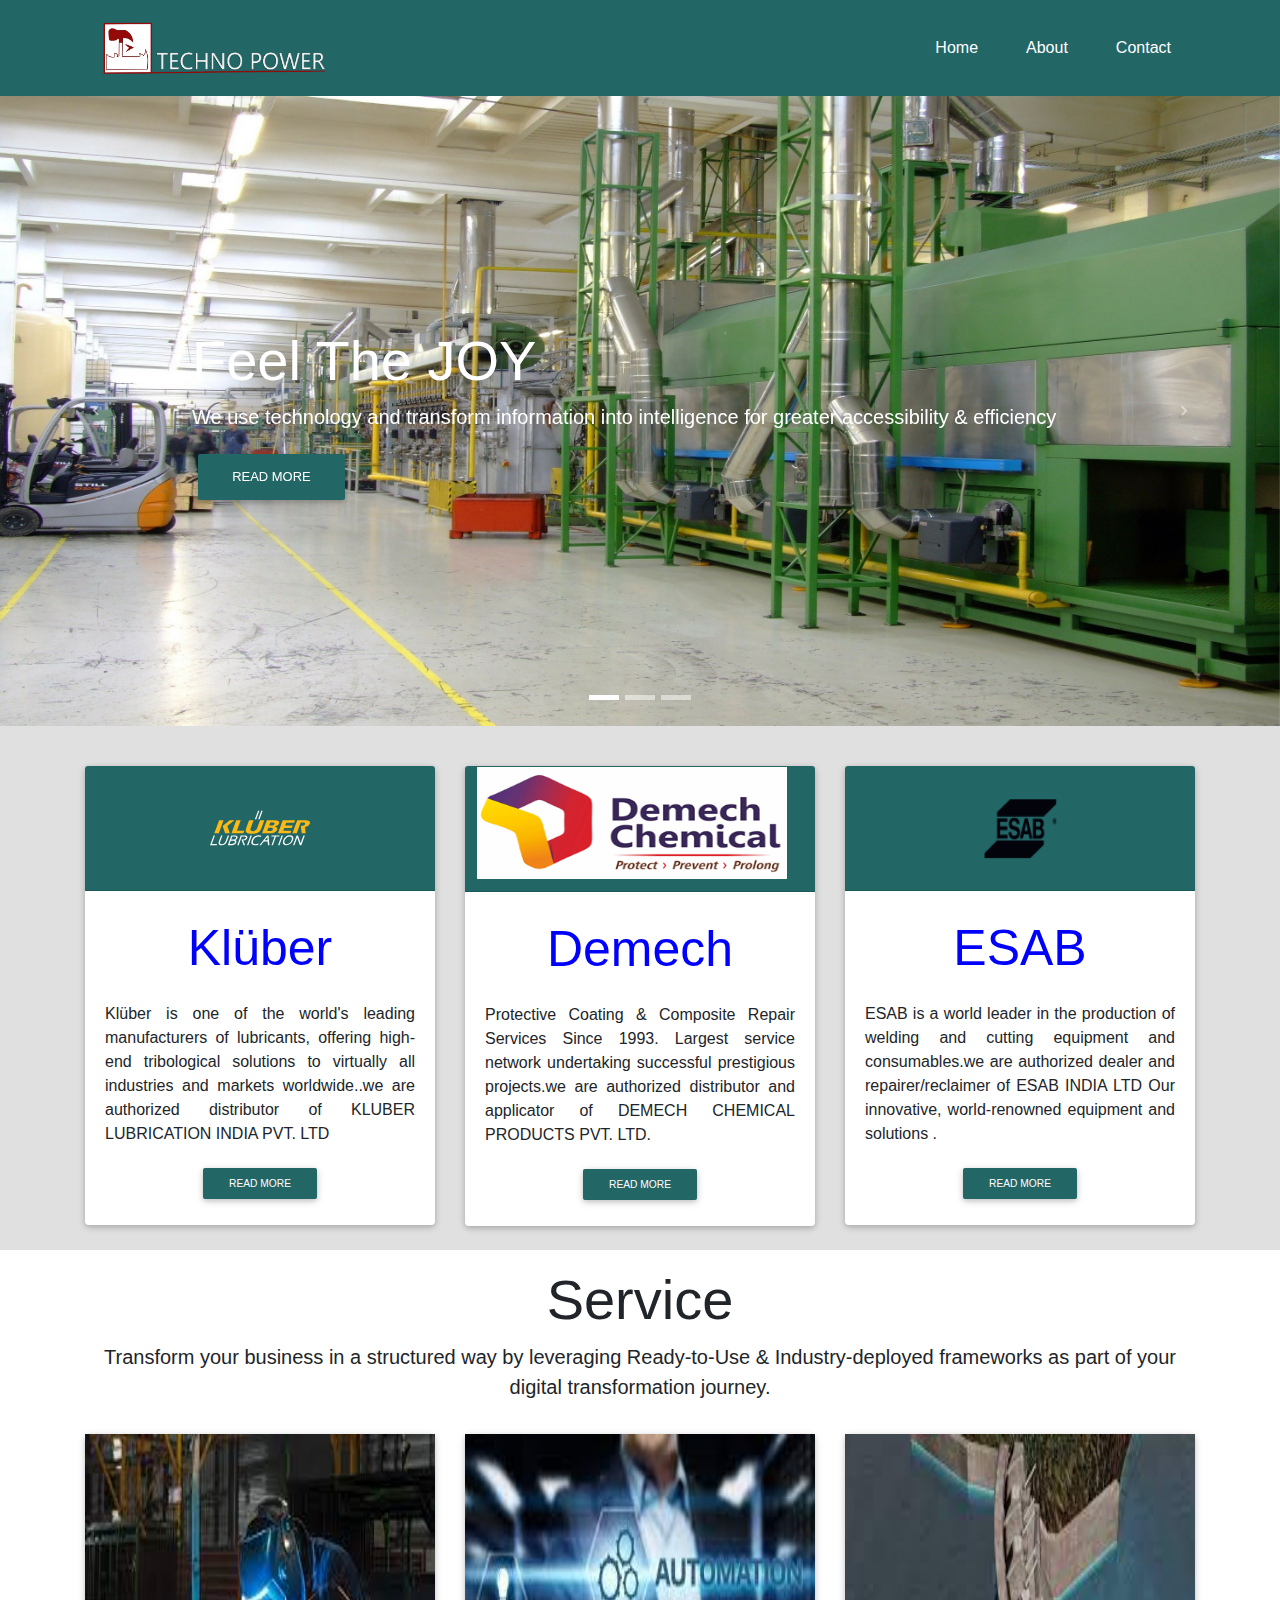
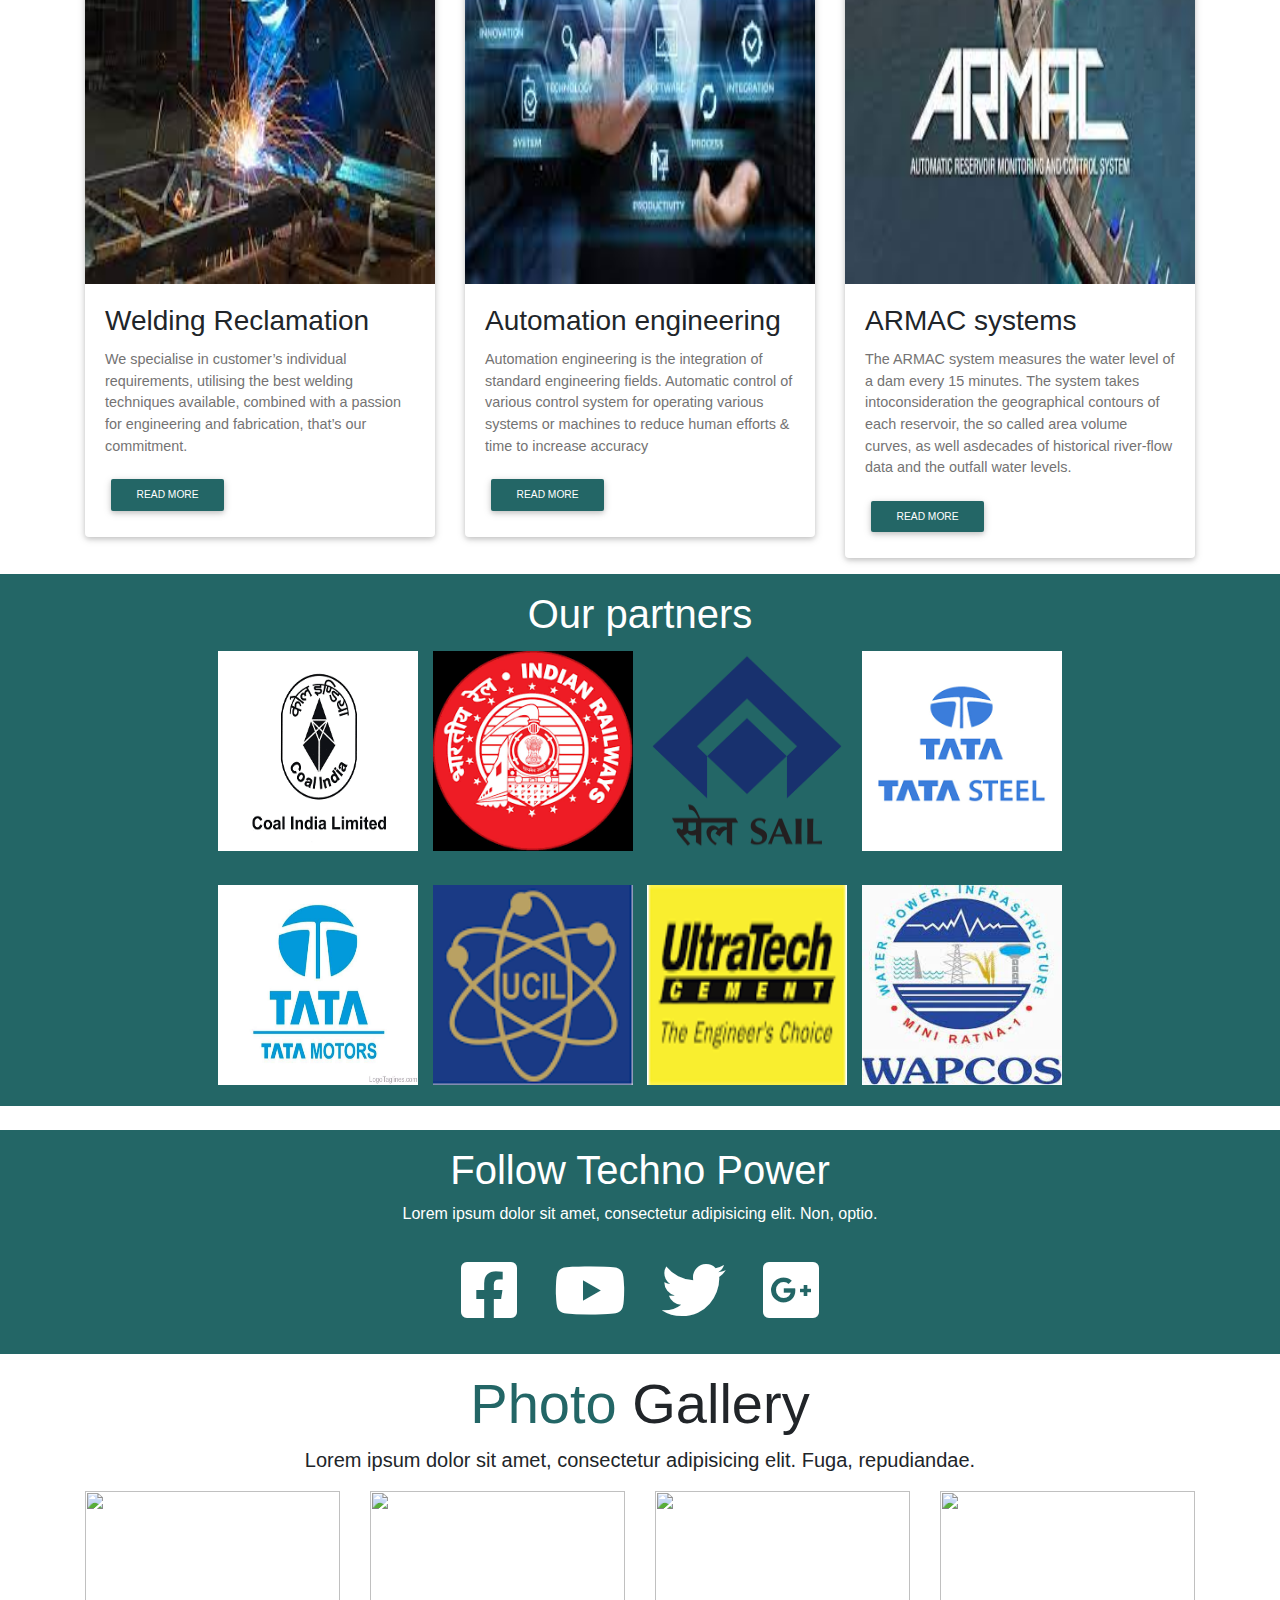
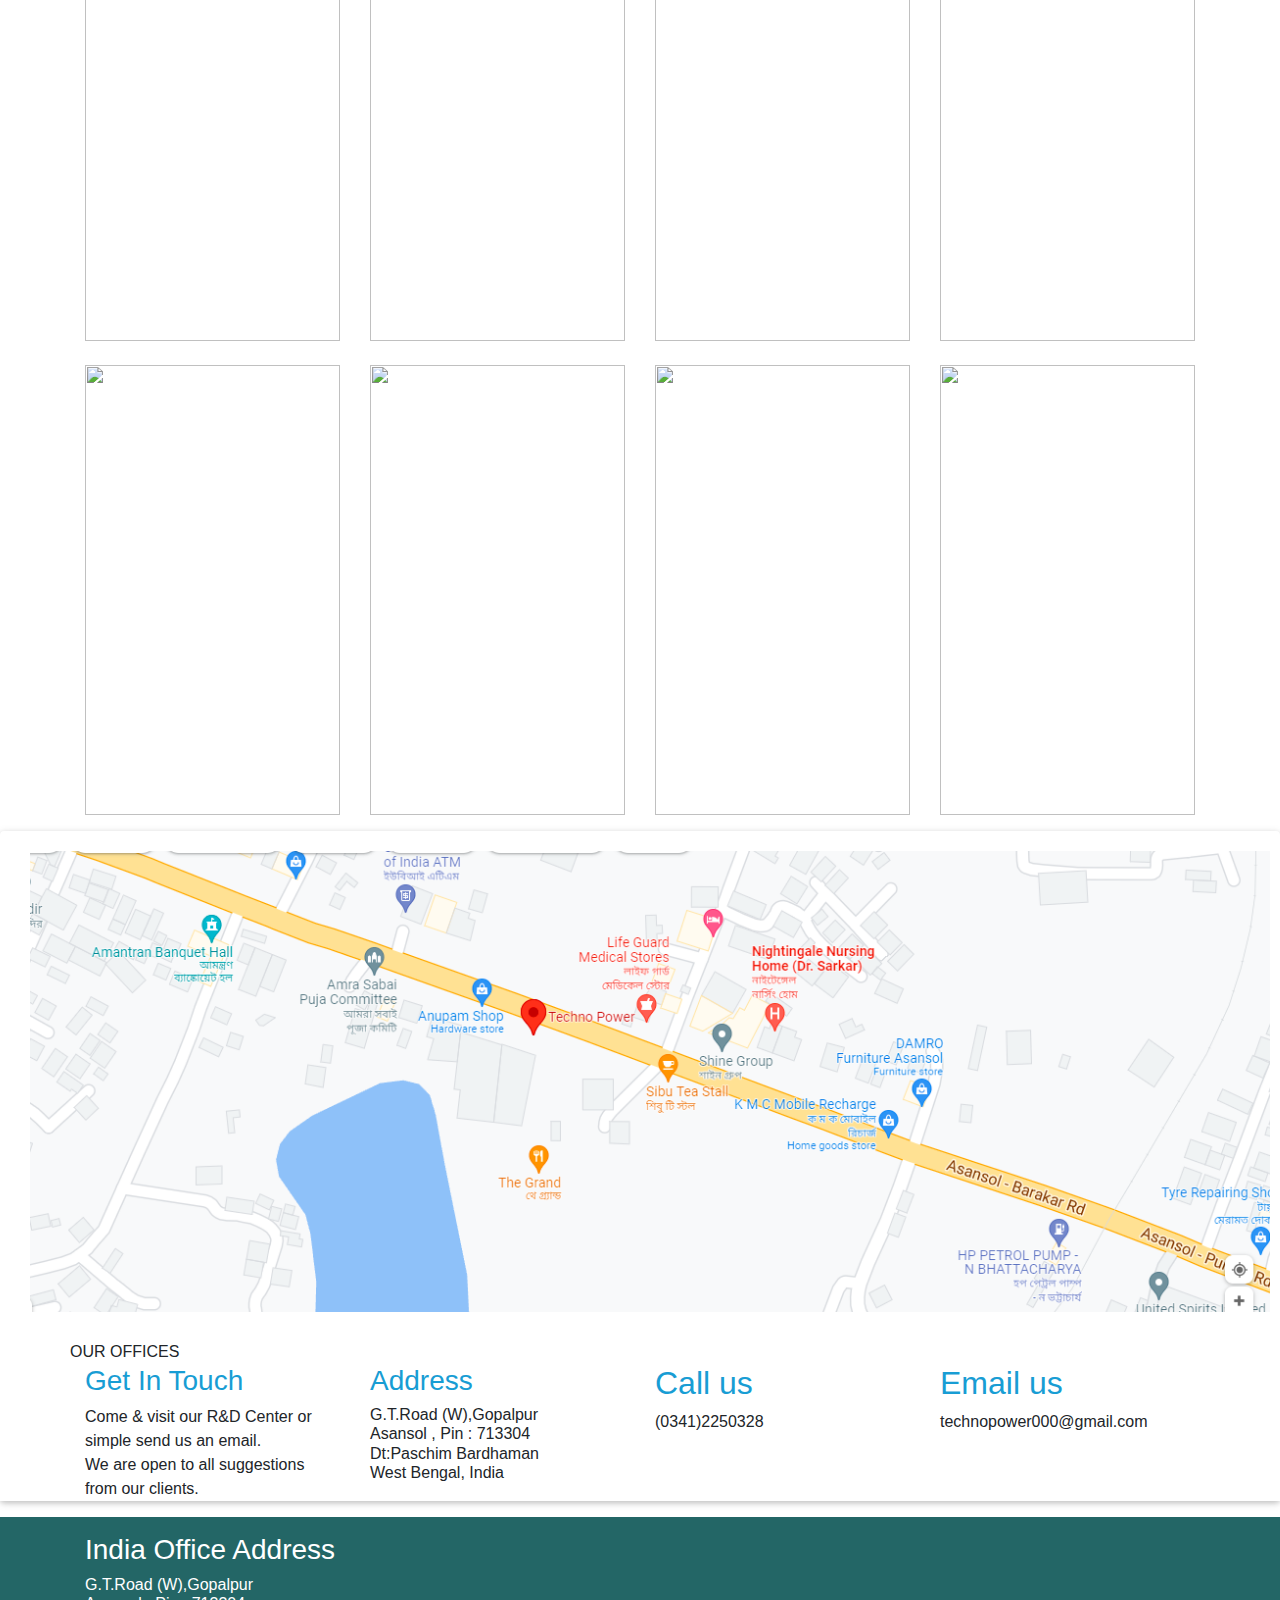
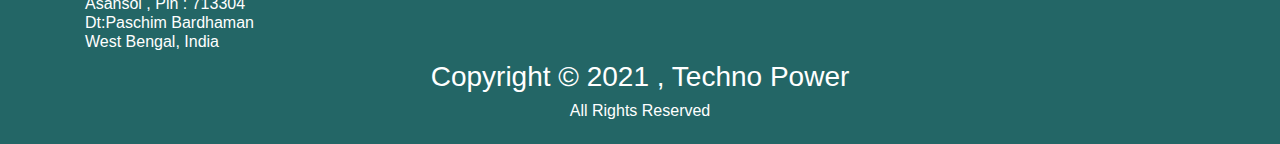
==== commit f1822b7d: "comments that what changes we ha" ====
--- a/Travel_Yari/index.html
+++ b/Travel_Yari/index.html
@@ -21,7 +21,7 @@
     <nav class="navbar navbar-expand-sm navbar-dark bg-teal">
         <div class="container">
              <a href="index.html" class="navbar-brand"  >
-                <img src="images/logo321.png"   style="height:70px;width:260px;" />
+                <img src="images/logo321.png"  class="login" style="height:70px;width:260px;" />
                 <!-- <i class="fa fa-plane-departure"></i> --> </a> 
 
                 <!-- <a href="#"  title="Login"  ><img src="images/LOGO.jpg"  class="login"  style="height:60px;width:350px;" /></a> -->
@@ -222,9 +222,31 @@
             </div> -->
         </div>
     </section>
-
+    <section class="p-3 bg-teal text-white text-center">
+        <div class="container">
+            <div class="row">
+                <div class="col">
+                    <h1>Our partners</h1>
+                 
+                    <img src="images/company logo/COAL-INDIA-LIMITED-CIL-LOGO12.png"  class="companyLOgo" >
+                    <img src="images/company logo/INDIAN RAILWAY.png"  class="companyLOgo" >
+                    <img src="images/company logo/sail.png"  class="companyLOgo" >
+                    <img src="images/company logo/tata.png"  class="companyLOgo" >
+                </div>               
+            </div>
+            <div class="row">
+                <div class="col mt-4">
+                    
+                    <img src="images/company logo/tata-motors-logo.jpg"  class="companyLOgo" >
+                    <img src="images/company logo/Uranium Corporation of India Ltd.png"  class="companyLOgo" >
+                    <img src="images/company logo/Ultratech Cement.png"  class="companyLOgo" >
+                    <img src="images/company logo/WAPCOS Ltd.jpg"  class="companyLOgo" >
+                </div>               
+            </div>
+        </div>
+    </section>
     <!-- Social Icons -->
-    <section class="p-3 bg-teal text-white text-center">
+    <section class="p-3 bg-teal text-white text-center mt-4">
         <div class="container">
             <div class="row">
                 <div class="col">
--- a/Travel_Yari/bootstrap/css/style.css
+++ b/Travel_Yari/bootstrap/css/style.css
@@ -27,6 +27,13 @@
 
     border-bottom: 2px solid #a1261d;margin-left:-8px;;padding: 12px;
 }
+
+.companyLOgo{
+    height: 200px;
+    width: 200px;
+    margin: 5px;
+
+}
 @media (max-width: 576px) {
     .carousel-caption{
         bottom: 20px;
@@ -48,11 +55,14 @@
     }
 
     .login{
-        height: 37px !important;
-        width: 35px !important;
+        height: 70px !important;
+        width: 210px !important;
         
     }
+    .img-fluid{
 
+        margin: 5px;
+    }
     .inside{
 
 
@@ -60,5 +70,11 @@
         margin-left: -6px!important;
         padding: 7px!important;
     }
+    .companyLOgo{
+        height: 200px;
+        width: 200px;
+        margin: 5px;
+    
+    }
 }
 
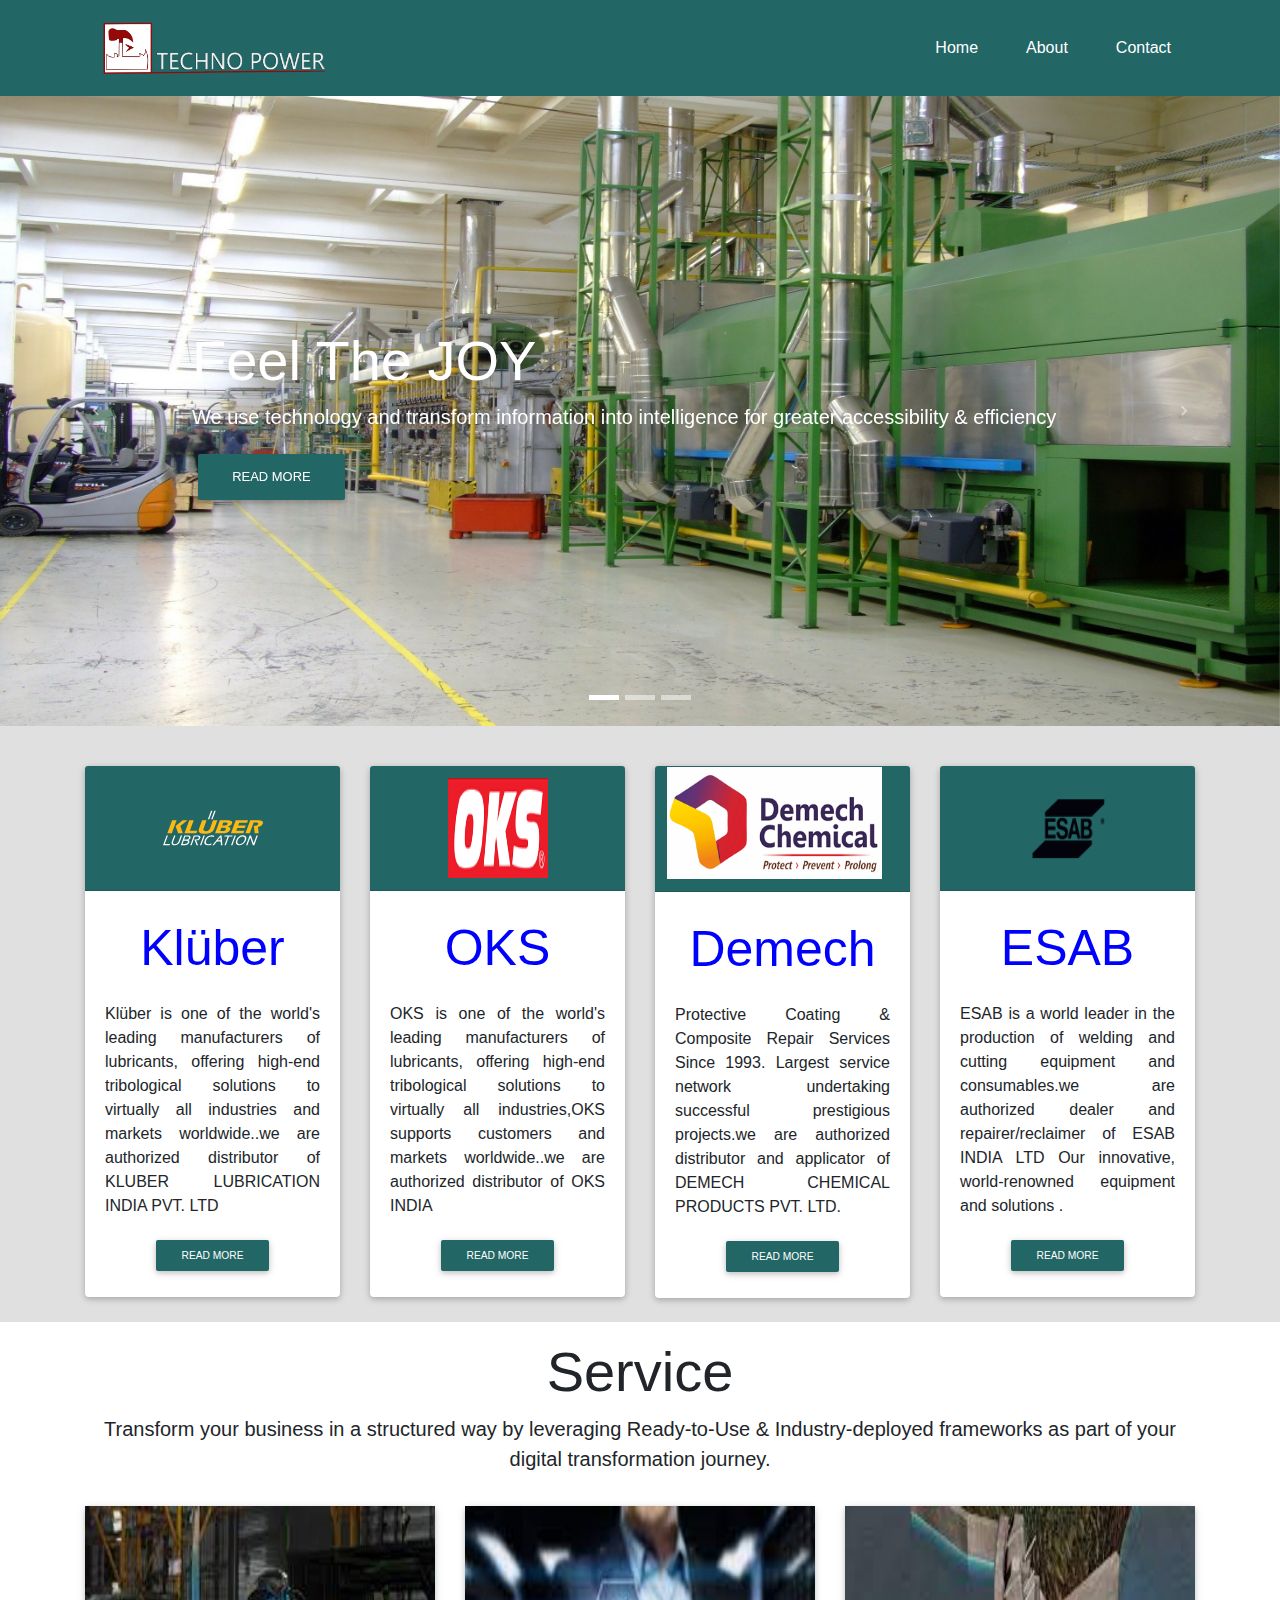
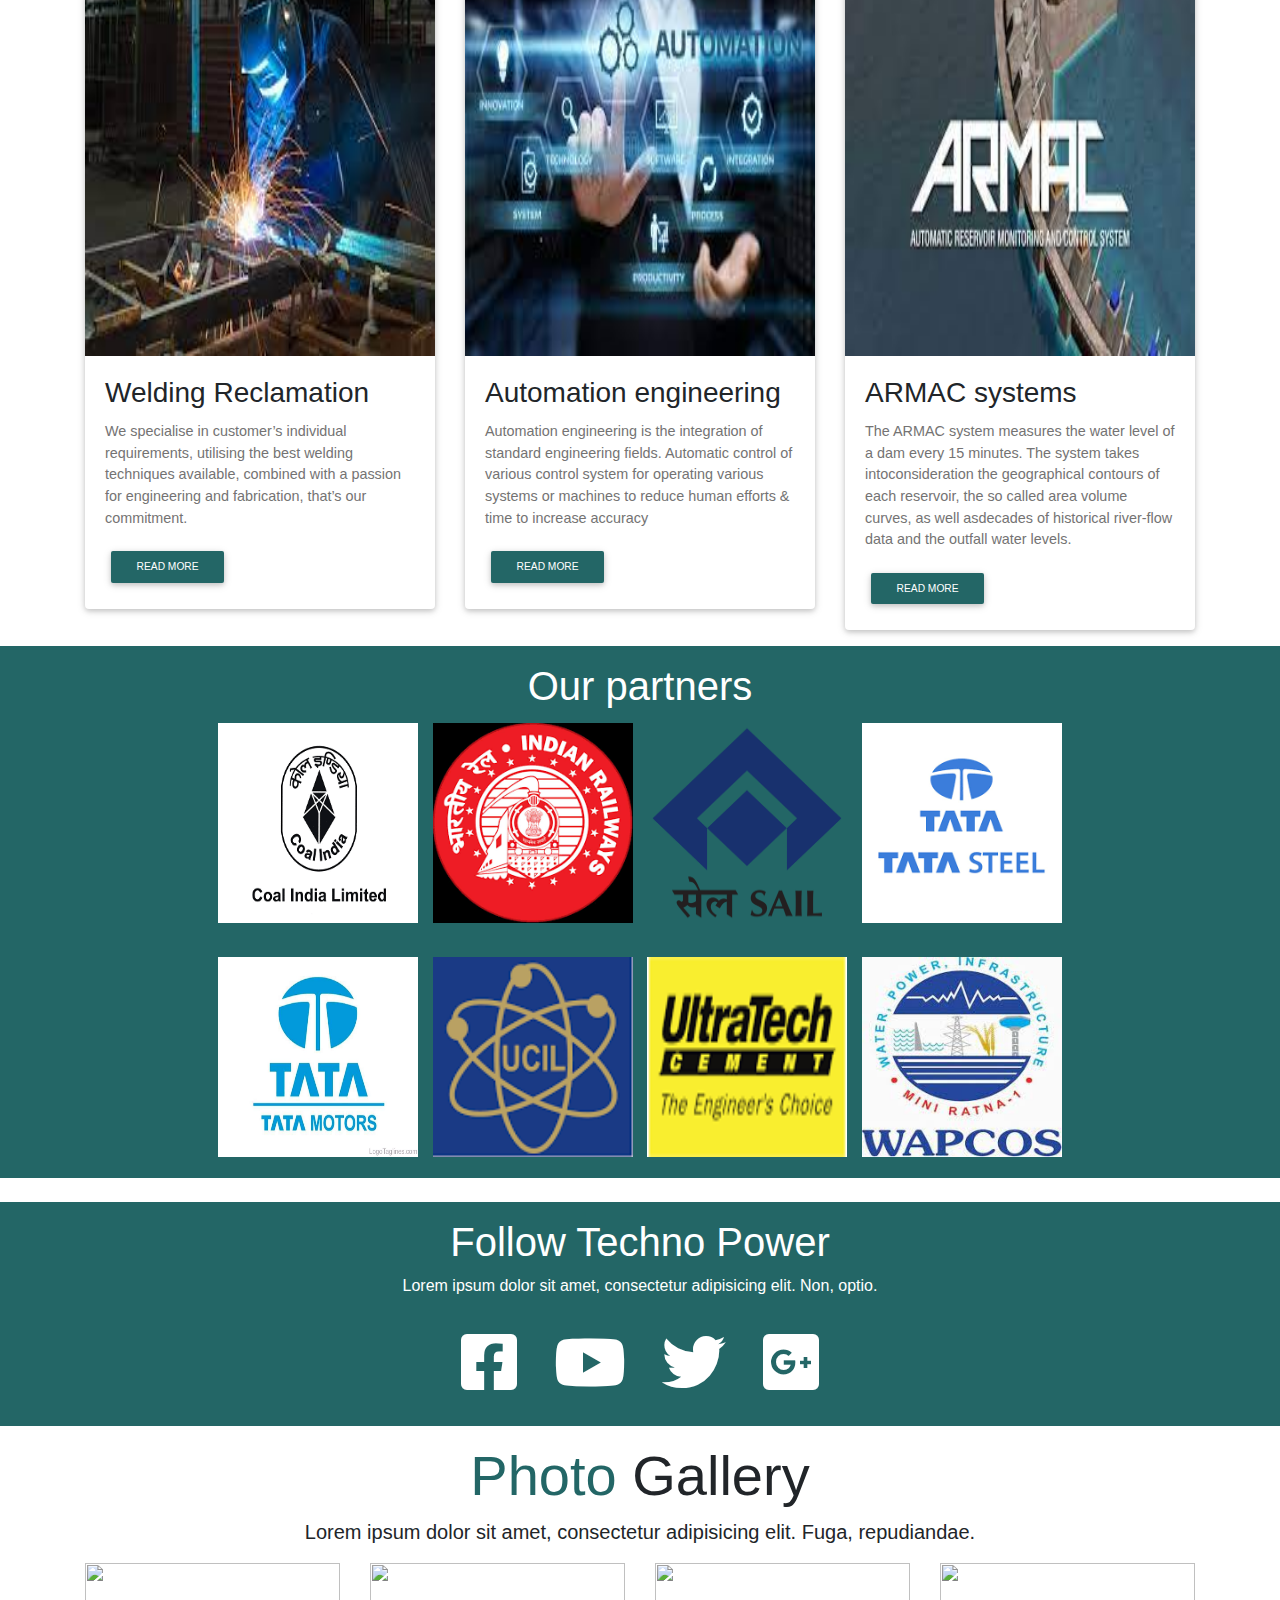
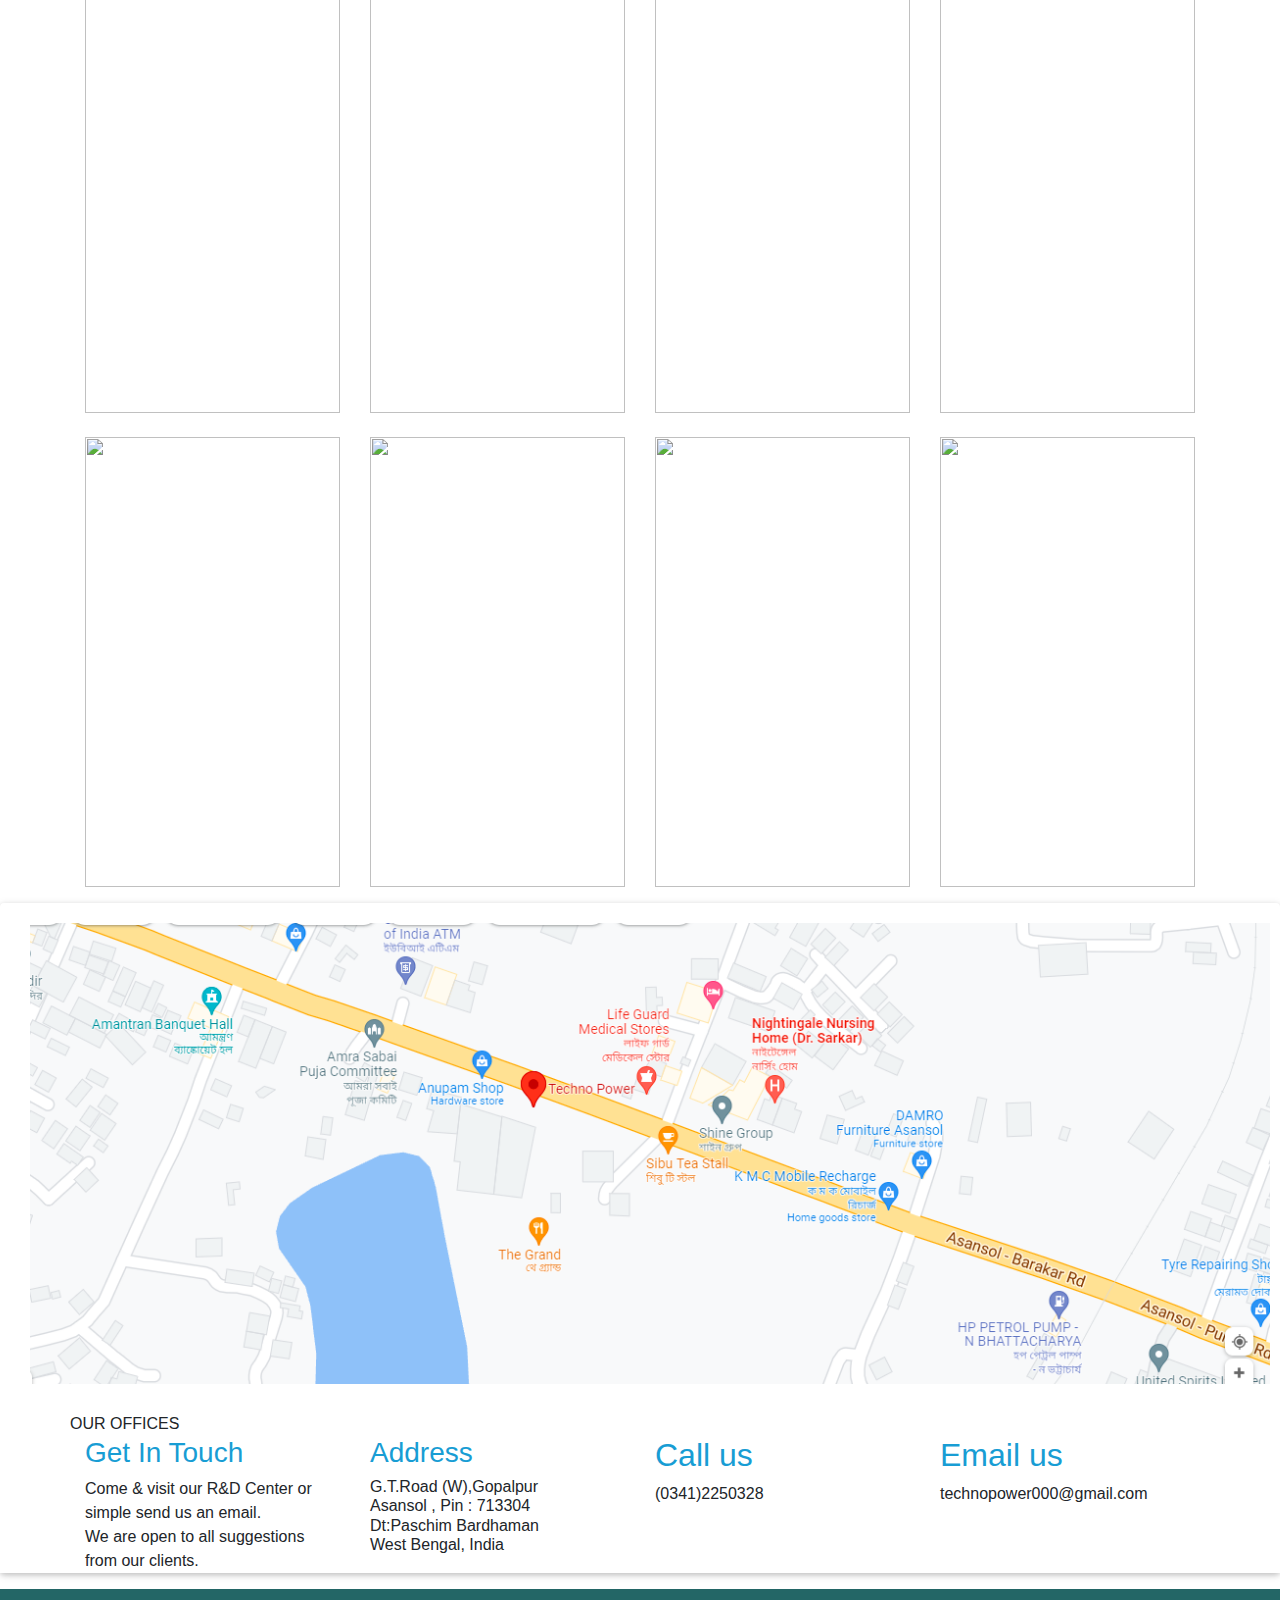
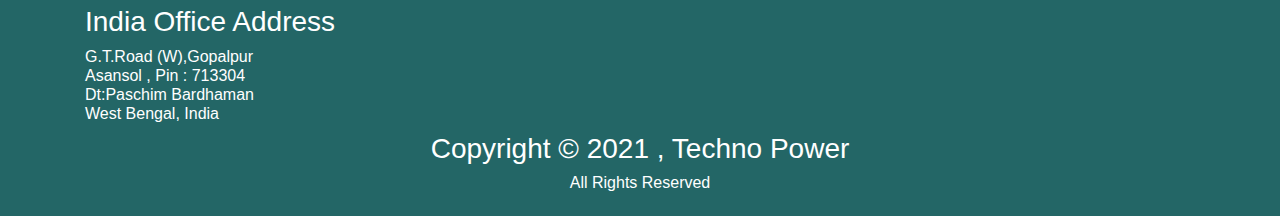
==== commit bec95a73: "comments that what changes we ha" ====
--- a/Travel_Yari/index.html
+++ b/Travel_Yari/index.html
@@ -65,7 +65,7 @@
                     <div class="carousel-caption text-left animated zoomIn delay-1s">
                         <h5 class="display-4">Feel The JOY</h5>
                         <p class="lead">We use technology and transform information into intelligence for greater accessibility & efficiency</p>
-                        <button class="btn btn-teal">Read More</button>
+                        <button class="btn btn-teal" onclick="window.location.href='aboutus/aboutus.html'">Read More</button>
                     </div>
                 </div>
                 <div class="carousel-item" style="height:70vh;">
@@ -73,7 +73,7 @@
                     <div class="carousel-caption text-right animated zoomIn delay-1s">
                         <h5 class="display-4">Ultimate Destination</h5>
                         <p class="lead">We use technology and transform information into intelligence for greater accessibility & efficiency</p>
-                        <button class="btn btn-teal">Read More</button>
+                        <button class="btn btn-teal" onclick="window.location.href='aboutus/aboutus.html'" >Read More</button>
                     </div>
                 </div>
                 <div class="carousel-item" style="height:70vh;">
@@ -81,7 +81,7 @@
                     <div class="carousel-caption text-left animated zoomIn delay-1s">
                         <h5 class="display-4">Be Relaxed in Nature</h5>
                         <p class="lead">We use technology and transform information into intelligence for greater accessibility & efficiency</p>
-                        <button class="btn btn-teal">Read More</button>
+                        <button class="btn btn-teal" onclick="window.location.href='aboutus/aboutus.html'">Read More</button>
                     </div>
                 </div>
             </div>
@@ -119,7 +119,7 @@
     <section class="bg-light p-4">
         <div class="container">
             <div class="row">
-                <div class="col-md-4">
+                <div class="col-md-3">
                     <div class="card text-center mt-3 ">
 
                         <div class="card-header bg-teal text-white "><img src="images/klueber-logo.4f62eb15.svg"
@@ -133,7 +133,21 @@
                                 </a>
                     </div>
                 </div>
-                <div class="col-md-4">
+                <div class="col-md-3">
+                    <div class="card text-center mt-3 ">
+
+                        <div class="card-header bg-teal text-white "><img src="images/oks.png"
+                                alt="Klüber Lubrication" style="height: 100px;width: 100px;"></div>
+                                <div class="card-body" style="margin-top: 0px;">
+                                    <p style="font-size: 50px;color: blue;">OKS </p>
+                                    <p style="text-align: justify;">OKS is one of the world's leading manufacturers of  lubricants, offering high-end tribological solutions to virtually all industries,OKS supports customers and markets worldwide..we are authorized distributor of OKS INDIA </p>
+                                 <a href='https://oks-india.com/' target="_blank">
+                                        <button class="btn btn-teal btn-sm">Read More</button>
+                                </div>
+                                </a>
+                    </div>
+                </div>
+                <div class="col-md-3">
                     <div class="card text-center mt-3">
                         <div class="card-header bg-teal text-white "><img src="images/Demech.png"
                                 alt="Klüber Lubrication" style="height: 112px;
@@ -151,7 +165,7 @@
                         </a>
                     </div>
                 </div>
-                <div class="col-md-4">
+                <div class="col-md-3">
                     <div class="card text-center mt-3">
                         <div class="card-header bg-teal text-white "><img src="images/logo-esab-header.png"
                                 alt="Klüber Lubrication" style="height: 100px;width: 100px;"></div>
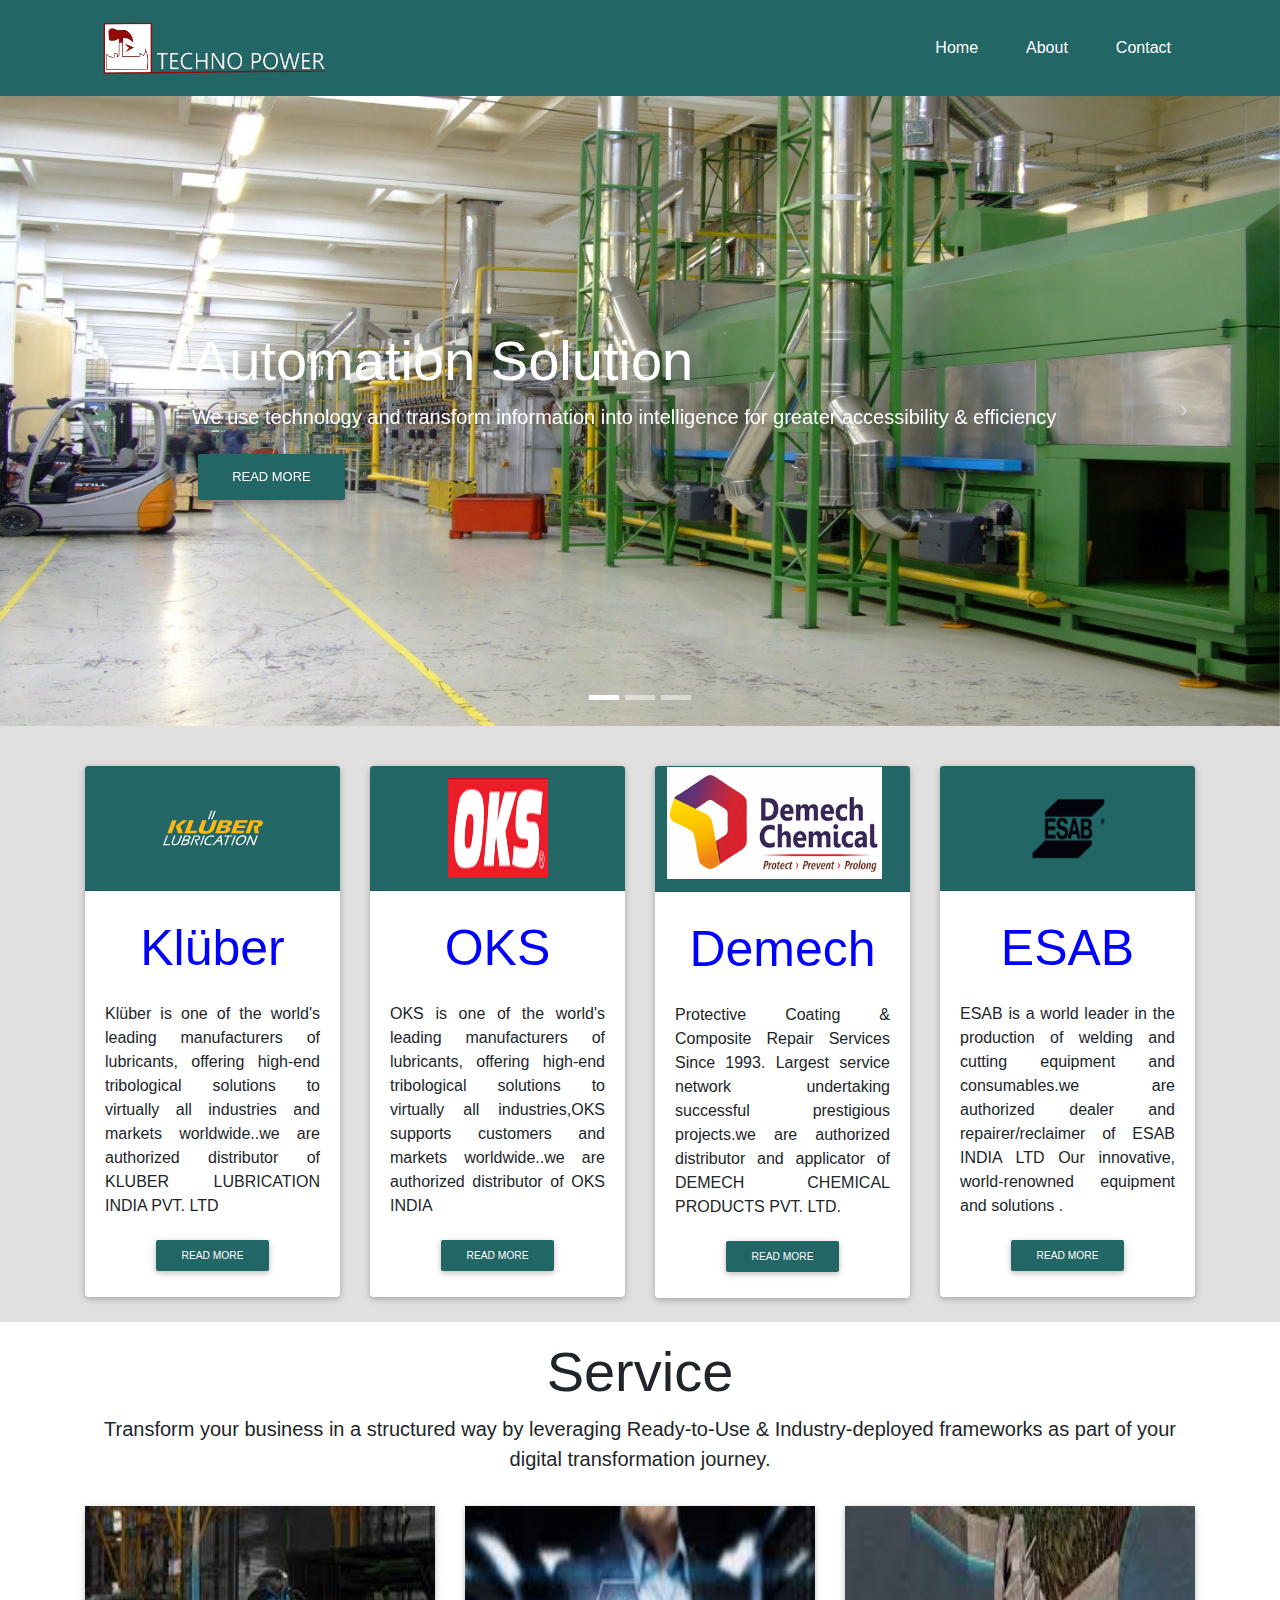
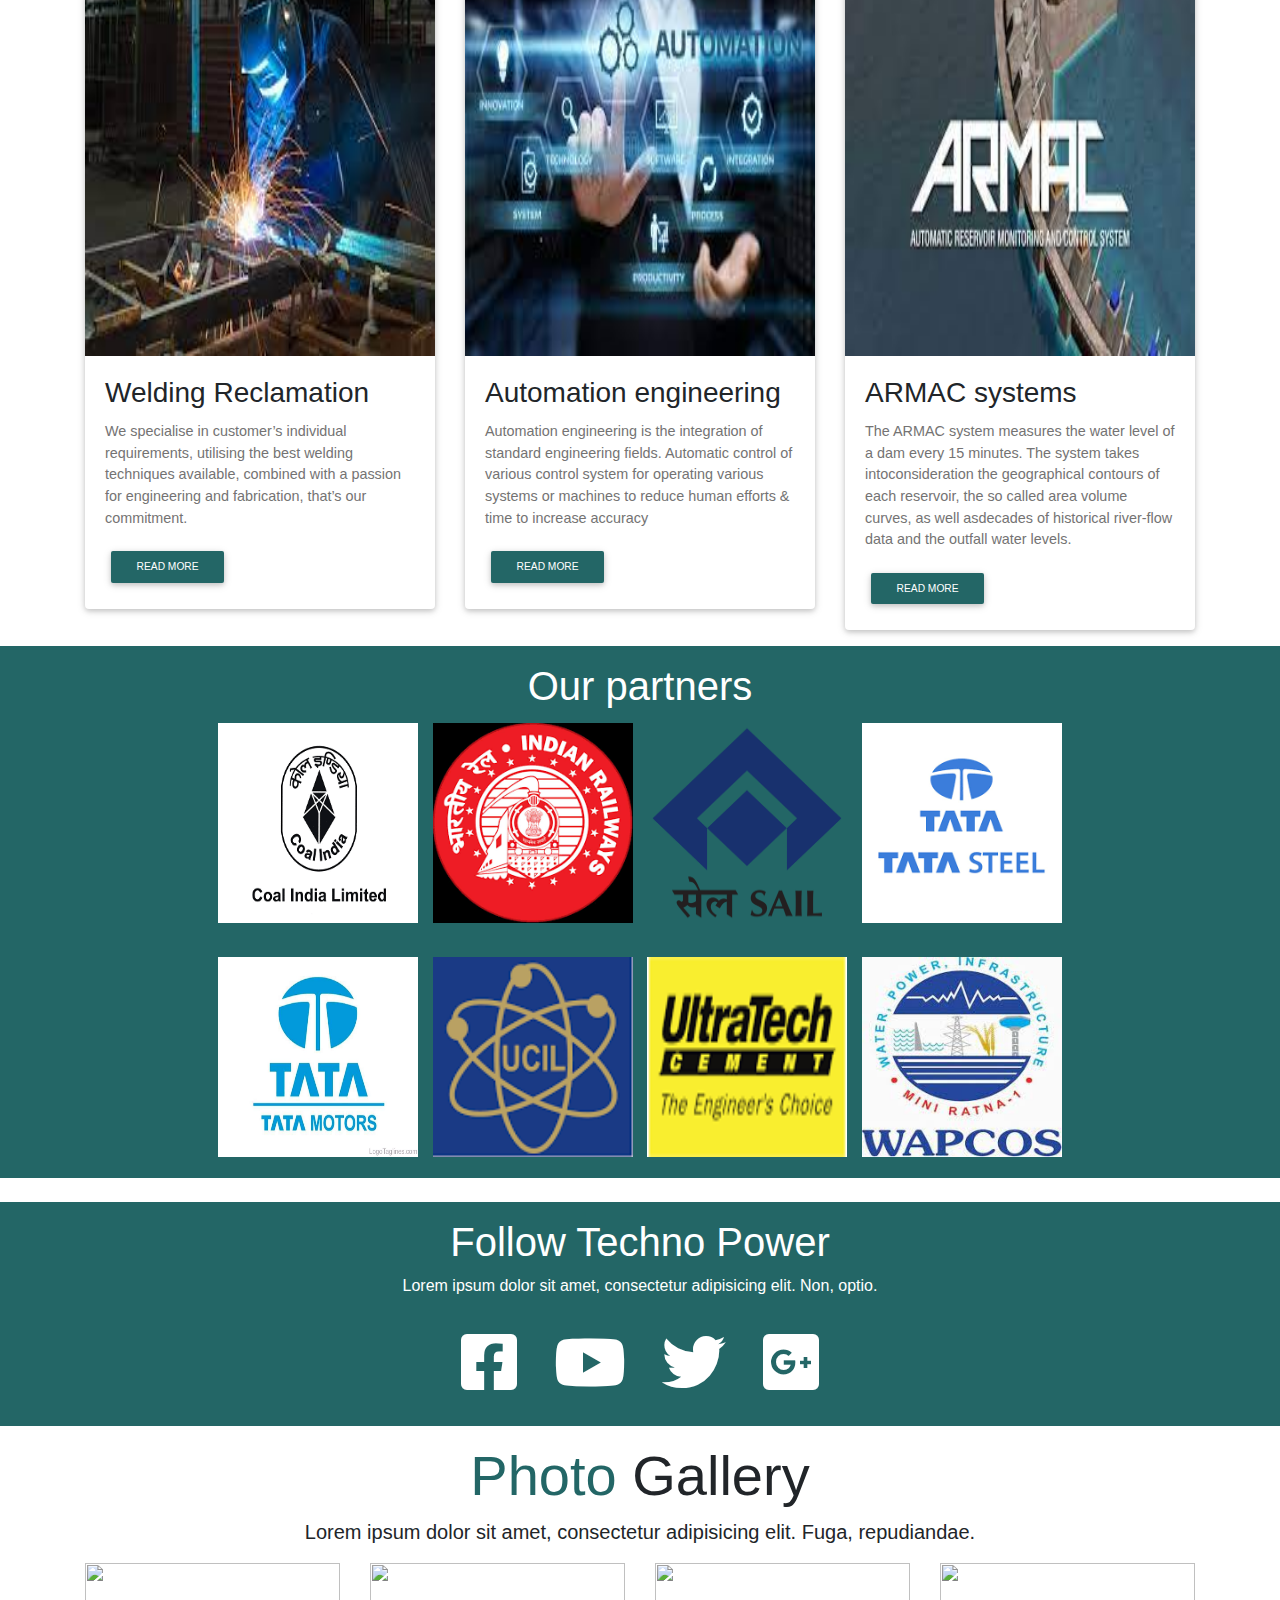
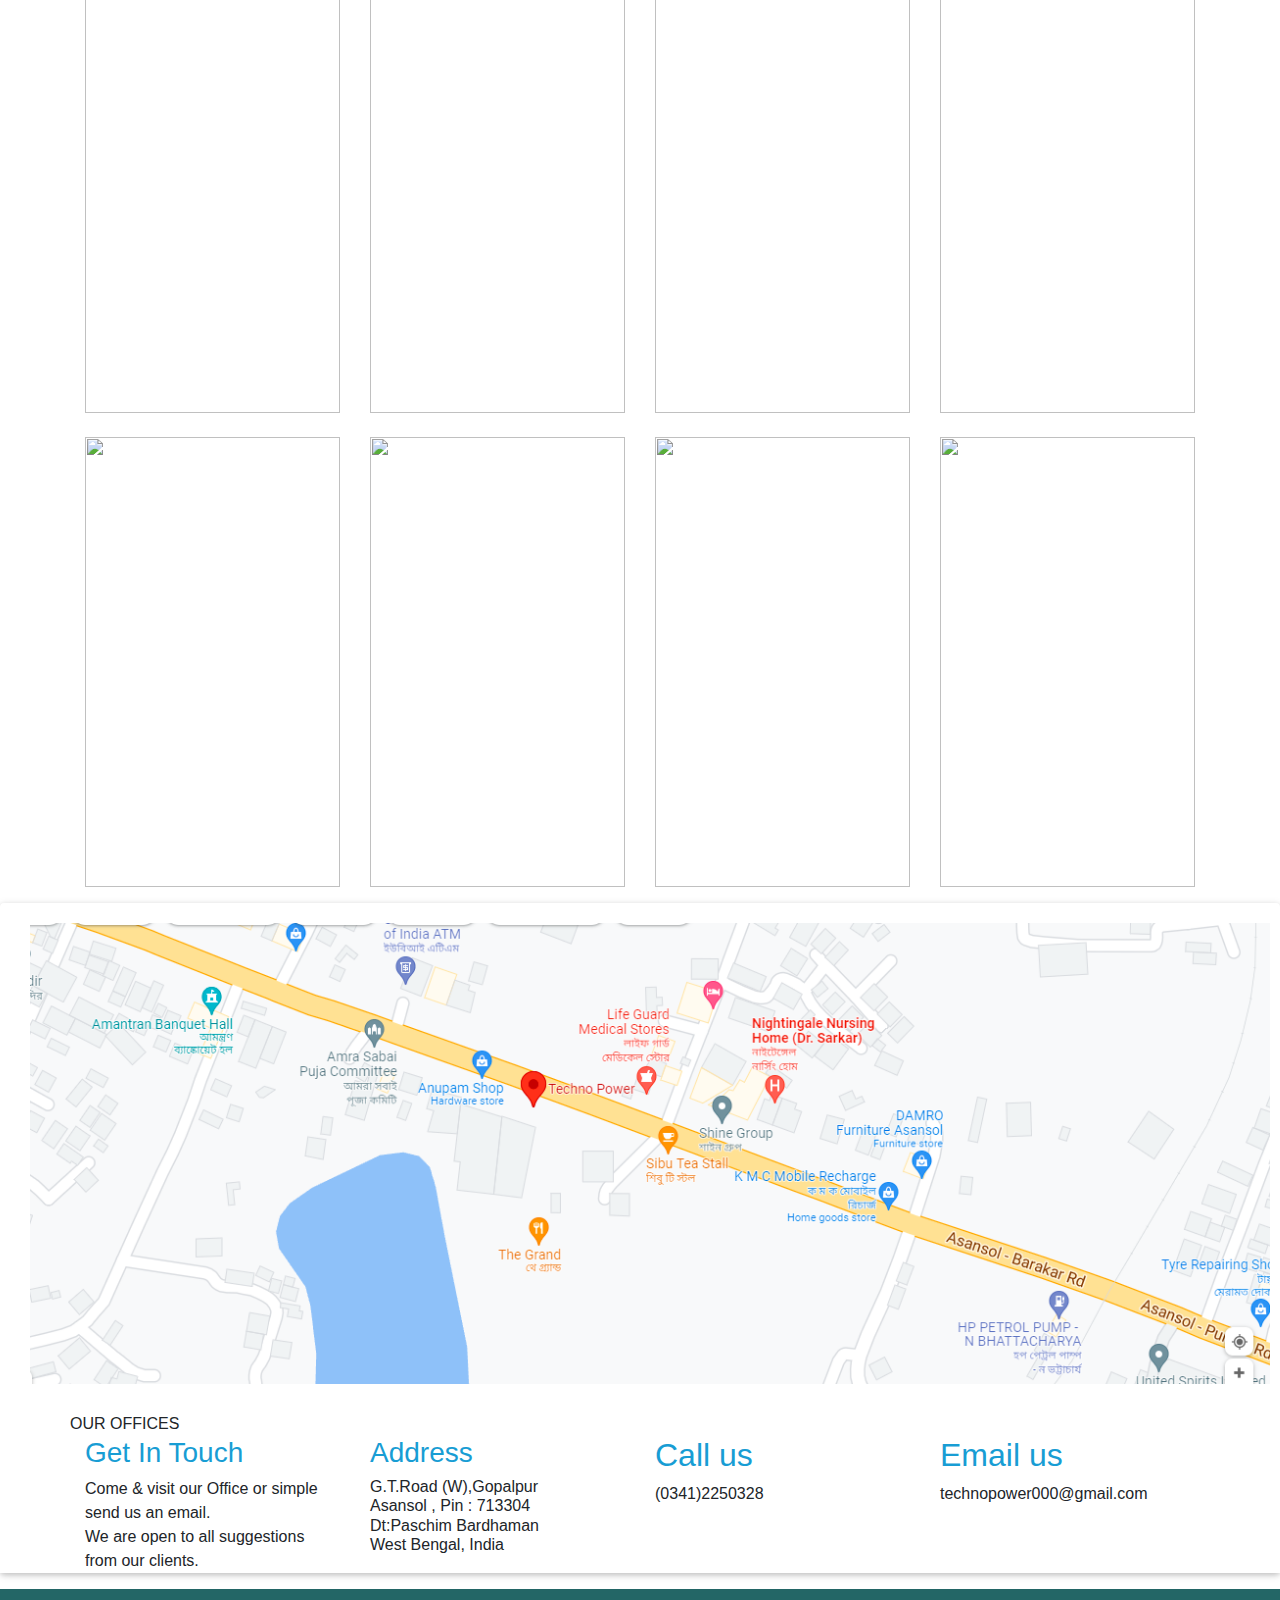
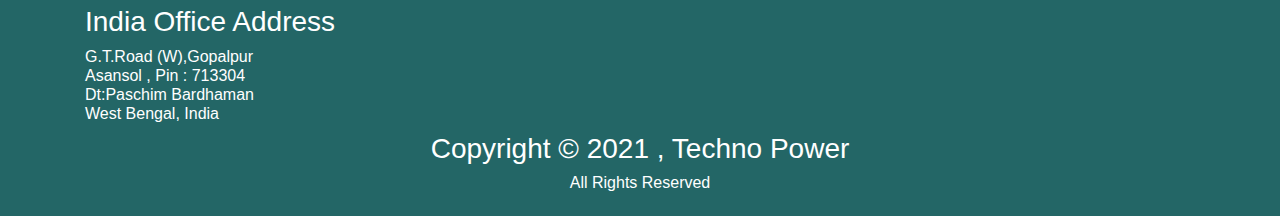
==== commit 6be8c6b7: "comments that what changes we ha" ====
--- a/Travel_Yari/index.html
+++ b/Travel_Yari/index.html
@@ -63,7 +63,7 @@
                 <div class="carousel-item active" style="height:70vh;">
                     <img src="images/company-ge2e294724_1920.jpg" alt="" class=" img-fluid w-100">
                     <div class="carousel-caption text-left animated zoomIn delay-1s">
-                        <h5 class="display-4">Feel The JOY</h5>
+                        <h5 class="display-4">Automation Solution</h5>
                         <p class="lead">We use technology and transform information into intelligence for greater accessibility & efficiency</p>
                         <button class="btn btn-teal" onclick="window.location.href='aboutus/aboutus.html'">Read More</button>
                     </div>
@@ -79,7 +79,8 @@
                 <div class="carousel-item" style="height:70vh;">
                     <img src="images/the-laser-cuts-g1ea7061e3_1920.jpg" alt="" class="img-fluid w-100">
                     <div class="carousel-caption text-left animated zoomIn delay-1s">
-                        <h5 class="display-4">Be Relaxed in Nature</h5>
+                        <h5 class="display-4">MACHINE TOOLS SOLUTIONS
+                            Complete mechanical and electrical upgrade solutions to improve reliability and productivity</h5>
                         <p class="lead">We use technology and transform information into intelligence for greater accessibility & efficiency</p>
                         <button class="btn btn-teal" onclick="window.location.href='aboutus/aboutus.html'">Read More</button>
                     </div>
@@ -351,7 +352,7 @@
                             <div class="row">
                                 <div class="col-md-3">
                                     <h3 style="color: #189dd4;">Get In Touch</h3>
-                                    Come & visit our R&D Center or simple send us an email.<br> We are open to all
+                                    Come & visit our Office or simple send us an email.<br> We are open to all
                                     suggestions from our clients.
                                 </div>
                                 <div class="col-md-3">
